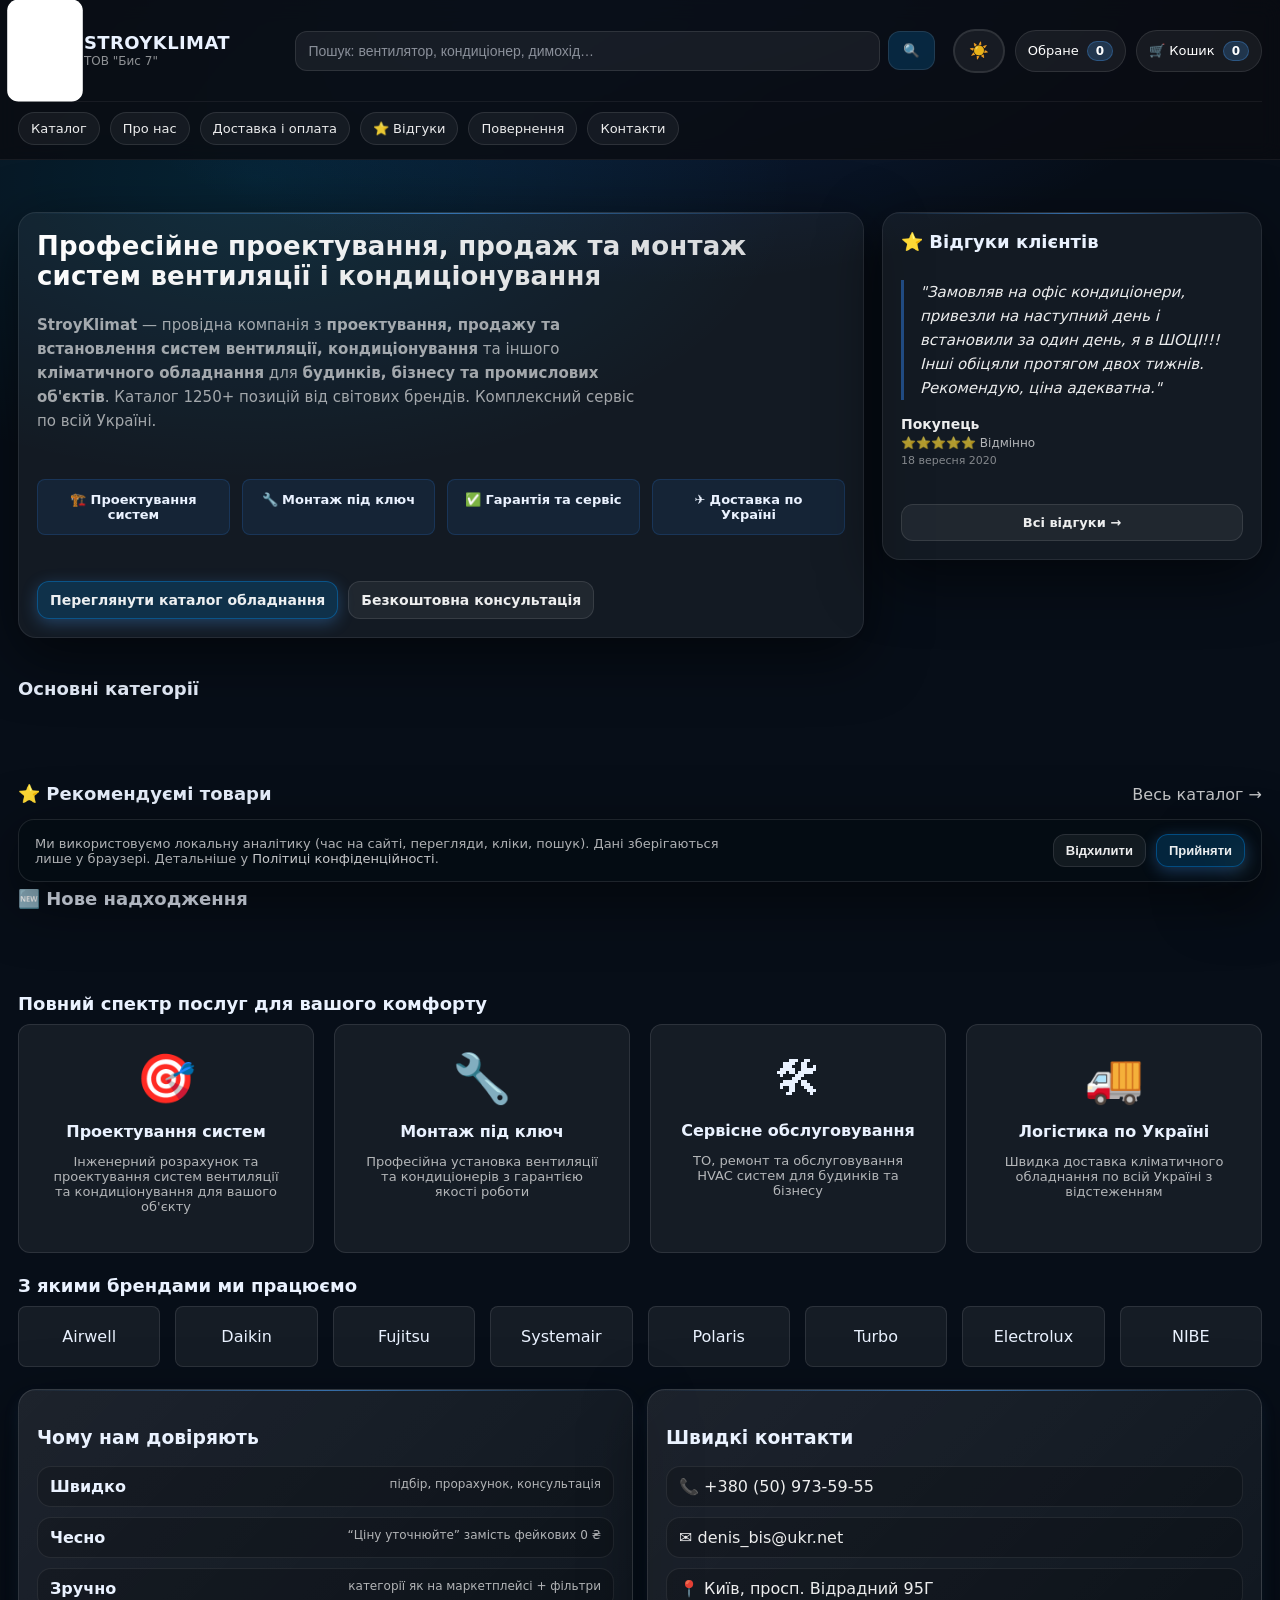
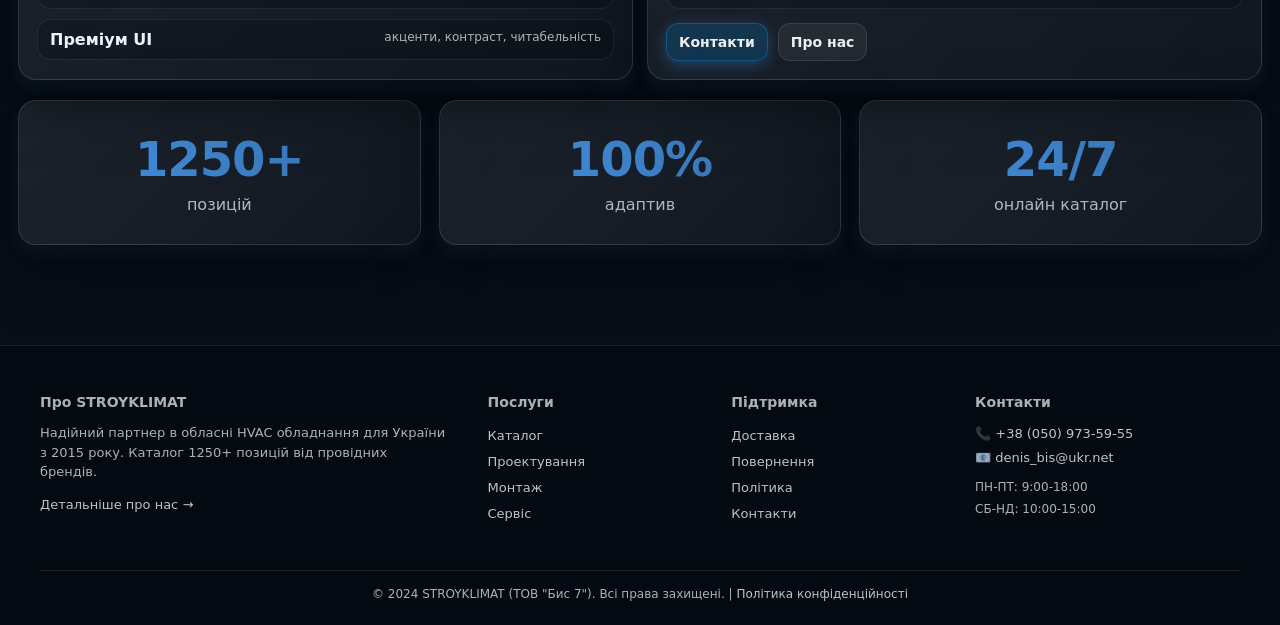
==== site/index.html @ ba0a875f "feat: Оновлено логотип з адаптивним фоном ✨ Зміни: - Додано білий фон для логотипу на темній темі - " ====
<!doctype html>
<html lang="uk">
<head>
  <meta charset="utf-8">
<meta name="viewport" content="width=device-width,initial-scale=1"/>
  <title>Проектування та монтаж систем вентиляції і кондиціонування | STROYKLIMAT — ТОВ "Бис 7"</title>

  <meta name="description" content="Професійне проектування, продаж та встановлення систем вентиляції, кондиціонування та кліматичного обладнання для будинків, бізнесу та промислових об'єктів. Каталог 1250+ позицій. Монтаж під ключ по всій Україні. ☎ Безкоштовна консультація."/>
  <meta name="keywords" content="вентиляція, кондиціонування, проектування систем вентиляції, монтаж кондиціонерів, кліматичне обладнання, HVAC, установка вентиляції, системи вентиляції для будинку, кондиціонування офісу, промислова вентиляція, рекуперація, димоходи"/>
  <meta name="theme-color" content="#07131f"/>
  <link rel="icon" type="image/svg+xml" href="./assets/favicon.svg"/>
  <link rel="canonical" href="/"/>

  <meta property="og:title" content="Проектування та монтаж систем вентиляції і кондиціонування | STROYKLIMAT"/>
  <meta property="og:description" content="Професійне проектування, продаж та встановлення систем вентиляції та кондиціонування для будинків, бізнесу та промислових об'єктів. Каталог 1250+ позицій. Монтаж під ключ."/>
  <meta property="og:type" content="website"/>
  <meta property="og:image" content="./assets/og.svg"/>

  <link rel="stylesheet" href="./assets/styles.css"/>
</head>

<body>
  <header class="topbar">
    <div class="container">
      <div class="topbar-inner">
        <a class="brand" href="./index.html" aria-label="STROYKLIMAT Home">
          <div class="logo"><img src="./assets/logo.svg" alt="STROYKLIMAT"/></div>
          <div class="name">
            <strong>STROYKLIMAT</strong>
            <span>ТОВ "Бис 7"</span>
          </div>
        </a>

        <form class="search" data-search-form>
          <input data-search-input placeholder="Пошук: вентилятор, кондиціонер, димохід…"/>
          <button type="submit">🔍</button>
        </form>

        <nav class="actions">
          <button id="themeToggle" class="theme-toggle" aria-label="Toggle theme" title="Переключити тему">🌙</button>
          <a class="pill" href="./favorites.html">Обране <b data-fav-count>0</b></a>
          <a class="pill" href="./cart.html">🛒 Кошик <b data-cart-count>0</b></a>
        </nav>
      </div>

      <div class="navline">
        <div class="nav">
          <a class="chip" href="./catalog.html">Каталог</a>
          <a class="chip" href="./about.html">Про нас</a>
          <a class="chip" href="./delivery.html">Доставка і оплата</a>
          <a class="chip" href="./testimonials.html">⭐ Відгуки</a>
          <a class="chip" href="./returns.html">Повернення</a>
          <a class="chip" href="./contacts.html">Контакти</a>
        </div>
      </div>
    </div>
  </header>

  <main class="container">
    <section class="hero">
      <div class="hero-card hero-left">
        <h1>Професійне проектування, продаж та монтаж систем вентиляції і кондиціонування</h1>
        <p class="muted" style="font-size: 15px; line-height: 1.6;">
          <strong>StroyKlimat</strong> — провідна компанія з <strong>проектування, продажу та встановлення систем вентиляції, кондиціонування</strong> та іншого <strong>кліматичного обладнання</strong> для <strong>будинків, бізнесу та промислових об'єктів</strong>. Каталог 1250+ позицій від світових брендів. Комплексний сервіс по всій Україні.
        </p>
        
        <div class="hero-badges" style="display: grid; grid-template-columns: repeat(auto-fit, minmax(150px, 1fr)); gap: 12px; margin: 20px 0;">
          <div style="padding: 12px 15px; background: rgba(47,125,225,.1); border: 1px solid rgba(47,125,225,.2); border-radius: 8px; text-align: center; font-size: 13px;">
            🏗️ <strong>Проектування систем</strong>
          </div>
          <div style="padding: 12px 15px; background: rgba(47,125,225,.1); border: 1px solid rgba(47,125,225,.2); border-radius: 8px; text-align: center; font-size: 13px;">
            🔧 <strong>Монтаж під ключ</strong>
          </div>
          <div style="padding: 12px 15px; background: rgba(47,125,225,.1); border: 1px solid rgba(47,125,225,.2); border-radius: 8px; text-align: center; font-size: 13px;">
            ✅ <strong>Гарантія та сервіс</strong>
          </div>
          <div style="padding: 12px 15px; background: rgba(47,125,225,.1); border: 1px solid rgba(47,125,225,.2); border-radius: 8px; text-align: center; font-size: 13px;">
            ✈️ <strong>Доставка по Україні</strong>
          </div>
        </div>

        <div class="hero-actions">
          <a class="btn primary" href="./catalog.html">Переглянути каталог обладнання</a>
          <a class="btn" href="./contacts.html">Безкоштовна консультація</a>
        </div>
      </div>

      <!-- Testimonials Widget -->
      <div class="hero-card hero-right testimonials-widget">
        <div class="testimonials-header">
          <h3 style="margin: 0; font-size: 18px;">⭐ Відгуки клієнтів</h3>
          <div class="testimonials-dots"></div>
        </div>
        <div class="testimonials-container">
          <div class="testimonial-slide active" data-index="0">
            <blockquote class="testimonial-text">
              "Замовляв на офіс кондиціонери, привезли на наступний день і встановили за один день, я в ШОЦІ!!! Інші обіцяли протягом двох тижнів. Рекомендую, ціна адекватна."
            </blockquote>
            <div class="testimonial-author">
              <strong>Покупець</strong>
              <span class="testimonial-rating">⭐⭐⭐⭐⭐ Відмінно</span>
              <span class="testimonial-date">18 вересня 2020</span>
            </div>
          </div>
          <div class="testimonial-slide" data-index="1">
            <blockquote class="testimonial-text">
              "Швидко встановили кондиціонер. Також вирішили проблеми з вентиляцією, розібрались з автоматикою."
            </blockquote>
            <div class="testimonial-author">
              <strong>Покупець</strong>
              <span class="testimonial-rating">⭐⭐⭐⭐⭐ Відмінно</span>
              <span class="testimonial-date">19 липня 2022</span>
            </div>
          </div>
          <div class="testimonial-slide" data-index="2">
            <blockquote class="testimonial-text">
              "Угода відбулася позитивно. Товар якісний, гарне обслуговування, допомогли проконсультувати. Рекомендую!"
            </blockquote>
            <div class="testimonial-author">
              <strong>Покупець</strong>
              <span class="testimonial-rating">⭐⭐⭐⭐⭐ Відмінно</span>
              <span class="testimonial-date">18 липня 2022</span>
            </div>
          </div>
          <div class="testimonial-slide" data-index="3">
            <blockquote class="testimonial-text">
              "Вже вдруге замовляю, гарний сервіс."
            </blockquote>
            <div class="testimonial-author">
              <strong>Дмитро П.</strong>
              <span class="testimonial-rating">⭐⭐⭐⭐⭐ Відмінно</span>
              <span class="testimonial-date">29 липня 2022</span>
            </div>
          </div>
          <div class="testimonial-slide" data-index="4">
            <blockquote class="testimonial-text">
              "Порядні гарні хлопці. Дякую!"
            </blockquote>
            <div class="testimonial-author">
              <strong>Дмитро П.</strong>
              <span class="testimonial-rating">⭐⭐⭐⭐⭐ Відмінно</span>
              <span class="testimonial-date">20 липня 2022</span>
            </div>
          </div>
          <div class="testimonial-slide" data-index="5">
            <blockquote class="testimonial-text">
              "Дякую за замовлення! Доброзичливий продавець. Замовлення відправили швидко."
            </blockquote>
            <div class="testimonial-author">
              <strong>Покупець</strong>
              <span class="testimonial-rating">⭐⭐⭐⭐⭐ Відмінно</span>
              <span class="testimonial-date">29 липня 2022</span>
            </div>
          </div>
        </div>
        <a href="./testimonials.html" class="btn" style="margin-top: 12px; width: 100%; font-size: 13px;">Всі відгуки →</a>
      </div>
    </section>

    <!-- Categories -->
    <section class="section">
      <div class="section-head">
        <h2>Основні категорії</h2>
      </div>
      <div id="catTiles" class="grid" style="grid-template-columns: repeat(auto-fit, minmax(120px, 1fr));"></div>
    </section>

    <!-- Featured/Recommended -->
    <section class="section">
      <div class="section-head">
        <h2>⭐ Рекомендуємі товари</h2>
        <a class="link" href="./catalog.html">Весь каталог →</a>
      </div>
      <div id="featured" class="grid"></div>
    </section>

    <!-- New Arrivals -->
    <section class="section">
      <div class="section-head">
        <h2>🆕 Нове надходження</h2>
      </div>
      <div id="newGrid" class="grid"></div>
    </section>

    <!-- Trust Section -->
    <section class="section">
      <div class="section-head">
        <h2>Повний спектр послуг для вашого комфорту</h2>
      </div>

      <div style="display: grid; grid-template-columns: repeat(auto-fit, minmax(180px, 1fr)); gap: 20px;">
        <div style="padding: 25px; text-align: center; background: var(--card); border: 1px solid var(--stroke); border-radius: 12px;">
          <div style="font-size: 48px; margin-bottom: 15px;">🎯</div>
          <div style="font-weight: 700; margin-bottom: 8px;">Проектування систем</div>
          <p style="color: var(--muted); font-size: 13px;">Інженерний розрахунок та проектування систем вентиляції та кондиціонування для вашого об'єкту</p>
        </div>

        <div style="padding: 25px; text-align: center; background: var(--card); border: 1px solid var(--stroke); border-radius: 12px;">
          <div style="font-size: 48px; margin-bottom: 15px;">🔧</div>
          <div style="font-weight: 700; margin-bottom: 8px;">Монтаж під ключ</div>
          <p style="color: var(--muted); font-size: 13px;">Професійна установка вентиляції та кондиціонерів з гарантією якості роботи</p>
        </div>

        <div style="padding: 25px; text-align: center; background: var(--card); border: 1px solid var(--stroke); border-radius: 12px;">
          <div style="font-size: 48px; margin-bottom: 15px;">🛠</div>
          <div style="font-weight: 700; margin-bottom: 8px;">Сервісне обслуговування</div>
          <p style="color: var(--muted); font-size: 13px;">ТО, ремонт та обслуговування HVAC систем для будинків та бізнесу</p>
        </div>

        <div style="padding: 25px; text-align: center; background: var(--card); border: 1px solid var(--stroke); border-radius: 12px;">
          <div style="font-size: 48px; margin-bottom: 15px;">🚚</div>
          <div style="font-weight: 700; margin-bottom: 8px;">Логістика по Україні</div>
          <p style="color: var(--muted); font-size: 13px;">Швидка доставка кліматичного обладнання по всій Україні з відстеженням</p>
        </div>
      </div>
    </section>

    <!-- Brands -->
    <section class="section">
      <div class="section-head">
        <h2>З якими брендами ми працюємо</h2>
      </div>

      <div style="display: grid; grid-template-columns: repeat(auto-fit, minmax(120px, 1fr)); gap: 15px; text-align: center;">
        <div style="padding: 20px; background: var(--card); border: 1px solid var(--stroke); border-radius: 8px;">Airwell</div>
        <div style="padding: 20px; background: var(--card); border: 1px solid var(--stroke); border-radius: 8px;">Daikin</div>
        <div style="padding: 20px; background: var(--card); border: 1px solid var(--stroke); border-radius: 8px;">Fujitsu</div>
        <div style="padding: 20px; background: var(--card); border: 1px solid var(--stroke); border-radius: 8px;">Systemair</div>
        <div style="padding: 20px; background: var(--card); border: 1px solid var(--stroke); border-radius: 8px;">Polaris</div>
        <div style="padding: 20px; background: var(--card); border: 1px solid var(--stroke); border-radius: 8px;">Turbo</div>
        <div style="padding: 20px; background: var(--card); border: 1px solid var(--stroke); border-radius: 8px;">Electrolux</div>
        <div style="padding: 20px; background: var(--card); border: 1px solid var(--stroke); border-radius: 8px;">NIBE</div>
      </div>
    </section>

    <section class="section trust">
      <div class="trust-card">
        <h3>Чому нам довіряють</h3>
        <div class="trust-list">
          <div class="trust-item"><b>Швидко</b><span class="muted">підбір, прорахунок, консультація</span></div>
          <div class="trust-item"><b>Чесно</b><span class="muted">“Ціну уточнюйте” замість фейкових 0 ₴</span></div>
          <div class="trust-item"><b>Зручно</b><span class="muted">категорії як на маркетплейсі + фільтри</span></div>
          <div class="trust-item"><b>Преміум UI</b><span class="muted">акценти, контраст, читабельність</span></div>
        </div>
      </div>

      <div class="trust-card">
        <h3>Швидкі контакти</h3>
        <div class="quick">
          <a class="qrow" href="tel:+380509735955">📞 +380 (50) 973-59-55</a>
          <a class="qrow" href="mailto:denis_bis@ukr.net">✉️ denis_bis@ukr.net</a>
          <div class="qrow">📍 Київ, просп. Відрадний 95Г</div>
        </div>
        <div class="hero-actions">
          <a class="btn primary" href="./contacts.html">Контакти</a>
          <a class="btn" href="./about.html">Про нас</a>
        </div>
      </div>
    </section>

    <section class="section features-bottom">
      <div class="features-grid">
        <div class="feature-item">
          <div class="feature-value">1250+</div>
          <div class="feature-label">позицій</div>
        </div>
        <div class="feature-item">
          <div class="feature-value">100%</div>
          <div class="feature-label">адаптив</div>
        </div>
        <div class="feature-item">
          <div class="feature-value">24/7</div>
          <div class="feature-label">онлайн каталог</div>
        </div>
      </div>
    </section>

  </main>

  <!-- Footer -->
  <footer class="footer">
    <div class="container">
      <div style="max-width: 1200px; margin: 0 auto;">
        <div style="display: grid; grid-template-columns: 2fr 1fr 1fr 1.3fr; gap: 40px; margin-bottom: 30px;">
          <!-- Column 1: About -->
          <div>
            <div style="font-weight: 700; margin-bottom: 12px; font-size: 14px;">Про STROYKLIMAT</div>
            <p style="font-size: 13px; color: var(--muted); line-height: 1.5; margin-bottom: 12px;">
              Надійний партнер в обласні HVAC обладнання для України з 2015 року. Каталог 1250+ позицій від провідних брендів.
            </p>
            <a href="./about.html" class="link" style="font-size: 13px;">Детальніше про нас →</a>
          </div>

          <!-- Column 2: Services -->
          <div>
            <div style="font-weight: 700; margin-bottom: 12px; font-size: 14px;">Послуги</div>
            <ul style="list-style: none; padding: 0; font-size: 13px; line-height: 2;">
              <li><a href="./catalog.html" class="link">Каталог</a></li>
              <li><a href="./contacts.html" class="link">Проектування</a></li>
              <li><a href="./delivery.html" class="link">Монтаж</a></li>
              <li><a href="./contacts.html" class="link">Сервіс</a></li>
            </ul>
          </div>

          <!-- Column 3: Support -->
          <div>
            <div style="font-weight: 700; margin-bottom: 12px; font-size: 14px;">Підтримка</div>
            <ul style="list-style: none; padding: 0; font-size: 13px; line-height: 2;">
              <li><a href="./delivery.html" class="link">Доставка</a></li>
              <li><a href="./returns.html" class="link">Повернення</a></li>
              <li><a href="./privacy.html" class="link">Політика</a></li>
              <li><a href="./contacts.html" class="link">Контакти</a></li>
            </ul>
          </div>

          <!-- Column 4: Contacts -->
          <div>
            <div style="font-weight: 700; margin-bottom: 12px; font-size: 14px;">Контакти</div>
            <div style="font-size: 13px; line-height: 1.8;">
              <div>📞 <a href="tel:+380509735955" class="link">+38 (050) 973-59-55</a></div>
              <div>📧 <a href="mailto:denis_bis@ukr.net" class="link">denis_bis@ukr.net</a></div>
              <div style="margin-top: 8px; color: var(--muted); font-size: 12px;">
                ПН-ПТ: 9:00-18:00<br>
                СБ-НД: 10:00-15:00
              </div>
            </div>
          </div>
        </div>

        <div style="border-top: 1px solid var(--stroke); padding-top: 16px; text-align: center; font-size: 12px; color: var(--muted);">
          © 2024 STROYKLIMAT (ТОВ "Бис 7"). Всі права захищені. | 
          <a href="./privacy.html" class="link">Політика конфіденційності</a>
        </div>
      </div>
    </div>
  </footer>


  <script type="application/ld+json">
  {
    "@context": "https://schema.org",
    "@type": "LocalBusiness",
    "name": "STROYKLIMAT (ТОВ \"Бис 7\")",
    "description": "Професійне проектування, продаж та встановлення систем вентиляції, кондиціонування та кліматичного обладнання для будинків, бізнесу та промислових об'єктів",
    "url": "/",
    "email": "denis_bis@ukr.net",
    "telephone": "+380509735955",
    "priceRange": "$$",
    "areaServed": {
      "@type": "Country",
      "name": "Україна"
    },
    "serviceType": [
      "Проектування систем вентиляції",
      "Монтаж систем кондиціонування",
      "Продаж кліматичного обладнання",
      "Установка вентиляції",
      "Сервісне обслуговування HVAC"
    ],
    "hasOfferCatalog": {
      "@type": "OfferCatalog",
      "name": "Каталог кліматичного обладнання",
      "itemListElement": [
        {
          "@type": "OfferCatalog",
          "name": "Вентиляція",
          "description": "Системи вентиляції для будинків та бізнесу"
        },
        {
          "@type": "OfferCatalog",
          "name": "Кондиціонування",
          "description": "Кондиціонери та системи охолодження"
        },
        {
          "@type": "OfferCatalog",
          "name": "Димоходи",
          "description": "Димохідні системи та комплектуючі"
        }
      ]
    },
    "aggregateRating": {
      "@type": "AggregateRating",
      "ratingValue": "5",
      "reviewCount": "78"
    }
  }
  </script>
  
  <script src="./js/store.js"></script>
  <script src="./js/app.js"></script>
  <script src="./js/home.js"></script>

</body>
</html>
---- site/assets/styles.css ----
.catalog-layout{ display:grid; grid-template-columns: 320px 1fr; gap:14px; margin-top:18px; }
.sidebar{ position: sticky; top: 110px; align-self:start; height: calc(100vh - 140px); overflow:auto; padding-bottom:20px; }
.side-card{
  border-radius: 18px;
  border:1px solid rgba(255,255,255,.10);
  background: rgba(255,255,255,.05);
  padding:12px;
  margin-bottom:12px;
}
.side-title{ font-weight:800; margin-bottom:10px; }
.side-input{
  width:100%;
  padding:10px 12px;
  border-radius: 14px;
  border:1px solid rgba(255,255,255,.10);
  background: rgba(0,0,0,.22);
  color: rgba(255,255,255,.92);
  outline:none;
}
.side-list{ margin-top:10px; display:grid; gap:8px; max-height: 340px; overflow:auto; }
.side-cat{
  display:flex; justify-content:space-between; gap:10px; align-items:center;
  padding:10px 12px;
  border-radius: 14px;
  border:1px solid rgba(255,255,255,.08);
  background: rgba(0,0,0,.18);
  cursor:pointer;
}
.side-cat.active{ border-color: rgba(47,125,225,.55); background: rgba(47,125,225,.14); }
.side-cat .cnt{ color: rgba(255,255,255,.65); font-size:12px; }
.side-row{ display:flex; gap:10px; align-items:center; margin:10px 0; color: rgba(255,255,255,.88); }
.side-grid{ display:grid; grid-template-columns: 1fr 1fr; gap:10px; margin-top:8px; }
.side-label{ font-size:12px; color: rgba(255,255,255,.65); margin: 2px 0 6px; }
.w100{ width:100%; }

@media (max-width: 1050px){
  .catalog-layout{ grid-template-columns: 1fr; }
  .sidebar{ position: relative; top:auto; height:auto; overflow: visible; }
  .side-list{ max-height: 220px; }
}/* ===== THEME VARIABLES ===== */
:root {
  /* Dark theme (default) */
  --bg0: #040a12;
  --bg1: #07131f;
  --card: rgba(255,255,255,.06);
  --card2: rgba(255,255,255,.08);
  --stroke: rgba(255,255,255,.10);
  --text: rgba(255,255,255,.92);
  --muted: rgba(255,255,255,.68);
  --brand: #2f7de1;
  --brand2: #1a4e8f;
  --shadow: 0 18px 60px rgba(0,0,0,.55);
  --line: rgba(255,255,255,.08);
  --radius: 18px;
  --radius2: 14px;
  --max: 100%;
  --r: 18px;
}

/* Light theme */
html[data-theme="light"] {
  --bg0: #f8f9fb;
  --bg1: #ffffff;
  --card: rgba(47,125,225,.06);
  --card2: rgba(47,125,225,.08);
  --stroke: rgba(47,125,225,.15);
  --text: #1a1f35;
  --muted: #4a5578;
  --brand: #2f7de1;
  --brand2: #1a4e8f;
  --shadow: 0 4px 20px rgba(47,125,225,.12);
  --line: rgba(47,125,225,.12);
  --radius: 18px;
  --radius2: 14px;
  --max: 100%;
  --r: 18px;
}

body{
  min-height: 100vh;
  display: flex;
  flex-direction: column;
  background:
    radial-gradient(1200px 600px at 30% -10%, rgba(47,125,225,.22), transparent 60%),
    radial-gradient(900px 500px at 80% 10%, rgba(30,180,255,.10), transparent 60%),
    linear-gradient(180deg, var(--bg1), var(--bg0) 45%, #02060c);
  color: var(--text);
  overflow-x: hidden;
  transition: background .3s ease, color .3s ease;
}

html[data-theme="light"] body {
  background:
    radial-gradient(1200px 600px at 30% -10%, rgba(47,125,225,.08), transparent 60%),
    radial-gradient(900px 500px at 80% 10%, rgba(30,180,255,.04), transparent 60%),
    linear-gradient(180deg, #ffffff, #f8f9fb 50%, #f0f4fb);
}

html[data-theme="light"] .topbar {
  background: rgba(255,255,255,.85) !important;
  border-bottom-color: rgba(47,125,225,.15) !important;
  backdrop-filter: blur(10px) !important;
}

html[data-theme="light"] .hero-card {
  background: linear-gradient(135deg, rgba(47,125,225,.08), rgba(47,125,225,.04)) !important;
  border-color: rgba(47,125,225,.15) !important;
}

html[data-theme="light"] .hero-card h1 {
  background: linear-gradient(135deg, #1a4e8f, #2f7de1) !important;
  -webkit-background-clip: text !important;
  -webkit-text-fill-color: transparent !important;
  background-clip: text !important;
}

html[data-theme="light"] .btn.primary {
  background: linear-gradient(135deg, rgba(47,125,225,.25), rgba(47,125,225,.15)) !important;
  border-color: rgba(47,125,225,.35) !important;
}

/* ===== LIGHT THEME: COMPREHENSIVE TEXT COLOR FIXES ===== */
html[data-theme="light"] {
  color: #1a1f35 !important;
}

html[data-theme="light"] *,
html[data-theme="light"] body,
html[data-theme="light"] p,
html[data-theme="light"] h1,
html[data-theme="light"] h2,
html[data-theme="light"] h3,
html[data-theme="light"] h4,
html[data-theme="light"] h5,
html[data-theme="light"] h6,
html[data-theme="light"] span,
html[data-theme="light"] div,
html[data-theme="light"] label,
html[data-theme="light"] a,
html[data-theme="light"] li,
html[data-theme="light"] td,
html[data-theme="light"] button,
html[data-theme="light"] input,
html[data-theme="light"] textarea,
html[data-theme="light"] select {
  color: #1a1f35 !important;
}

html[data-theme="light"] .muted,
html[data-theme="light"] .opacity-8,
html[data-theme="light"] .opacity-7,
html[data-theme="light"] .opacity-6 {
  color: rgba(26,31,53,.75) !important;
}

html[data-theme="light"] .hero-left p,
html[data-theme="light"] .pill,
html[data-theme="light"] .navlink,
html[data-theme="light"] .link,
html[data-theme="light"] .footer a {
  color: #1a1f35 !important;
}

html[data-theme="light"] .tile .tname,
html[data-theme="light"] .tile .tcount,
html[data-theme="light"] .tile .tsub,
html[data-theme="light"] .card .title,
html[data-theme="light"] .card .body,
html[data-theme="light"] .section-head h2,
html[data-theme="light"] .kv h1,
html[data-theme="light"] .kv .meta,
html[data-theme="light"] .desc,
html[data-theme="light"] .side-cat,
html[data-theme="light"] .trust-item,
html[data-theme="light"] .qrow {
  color: #1a1f35 !important;
}

html[data-theme="light"] .search input {
  color: #1a1f35 !important;
}

html[data-theme="light"] .side-input,
html[data-theme="light"] input[type="text"],
html[data-theme="light"] input[type="email"],
html[data-theme="light"] input[type="password"],
html[data-theme="light"] input[type="number"],
html[data-theme="light"] textarea,
html[data-theme="light"] select {
  background: rgba(26,31,53,.06) !important;
  color: #1a1f35 !important;
  border-color: rgba(47,125,225,.15) !important;
}

html[data-theme="light"] input::placeholder,
html[data-theme="light"] textarea::placeholder {
  color: rgba(26,31,53,.55) !important;
}

html[data-theme="light"] .btn,
html[data-theme="light"] button {
  color: #1a1f35 !important;
  background: rgba(47,125,225,.08) !important;
  border-color: rgba(47,125,225,.15) !important;
}

html[data-theme="light"] .brand .name strong {
  color: #1a1f35 !important;
}

html[data-theme="light"] .brand .name span {
  color: #4a6fa5 !important;
}

html[data-theme="light"] .tile .tcount {
  color: rgba(26,31,53,.65) !important;
}

html[data-theme="light"] .tile .tsub {
  color: rgba(26,31,53,.65) !important;
}

html[data-theme="light"] .hero-left p {
  color: #1a1f35 !important;
}

html[data-theme="light"] .section-head h2 {
  color: #1a1f35 !important;
}

html[data-theme="light"] .card .title {
  color: #1a1f35 !important;
}

html[data-theme="light"] .card .body {
  color: #1a1f35 !important;
}

html[data-theme="light"] .catalog-header h1 {
  color: #1a1f35 !important;
}

html[data-theme="light"] .grid-head h2 {
  color: #1a1f35 !important;
}

html[data-theme="light"] .grid-head .small {
  color: #4a6fa5 !important;
}

html[data-theme="light"] .desc h3 {
  color: #2f7de1 !important;
  background: none !important;
  -webkit-text-fill-color: unset !important;
}

html[data-theme="light"] .kv h1 {
  color: #1a1f35 !important;
}

html[data-theme="light"] .kv .meta {
  color: #1a1f35 !important;
}

html[data-theme="light"] .stock {
  color: #4a6fa5 !important;
}

html[data-theme="light"] .btn.primary:hover {
  background: linear-gradient(135deg, rgba(47,125,225,.35), rgba(47,125,225,.25)) !important;
  box-shadow: 0 6px 20px rgba(47,125,225,.25) !important;
}

html[data-theme="light"] .btn {
  background: rgba(47,125,225,.08) !important;
  border-color: rgba(47,125,225,.15) !important;
  color: #1a1f35 !important;
}

html[data-theme="light"] .btn:hover {
  background: rgba(47,125,225,.15) !important;
  border-color: rgba(47,125,225,.25) !important;
}

html[data-theme="light"] .card {
  background: linear-gradient(135deg, rgba(47,125,225,.06), rgba(47,125,225,.03)) !important;
  border-color: rgba(47,125,225,.12) !important;
}

html[data-theme="light"] .card:hover {
  background: linear-gradient(135deg, rgba(47,125,225,.10), rgba(47,125,225,.06)) !important;
  border-color: rgba(47,125,225,.25) !important;
  box-shadow: 0 8px 24px rgba(47,125,225,.15) !important;
}

html[data-theme="light"] .tile {
  background: linear-gradient(135deg, rgba(47,125,225,.06), rgba(47,125,225,.03)) !important;
  border-color: rgba(47,125,225,.12) !important;
}

html[data-theme="light"] .tile:hover {
  background: linear-gradient(135deg, rgba(47,125,225,.12), rgba(47,125,225,.06)) !important;
  border-color: rgba(47,125,225,.25) !important;
  box-shadow: 0 8px 24px rgba(47,125,225,.15) !important;
}

html[data-theme="light"] .metric {
  background: linear-gradient(135deg, rgba(47,125,225,.10), rgba(47,125,225,.05)) !important;
  border-color: rgba(47,125,225,.15) !important;
}

html[data-theme="light"] .metric:hover {
  border-color: rgba(47,125,225,.30) !important;
  background: linear-gradient(135deg, rgba(47,125,225,.15), rgba(47,125,225,.08)) !important;
}

html[data-theme="light"] .metric .big {
  background: linear-gradient(135deg, #2f7de1, #1a4e8f) !important;
  -webkit-background-clip: text !important;
  -webkit-text-fill-color: transparent !important;
  background-clip: text !important;
}

html[data-theme="light"] .panel {
  background: linear-gradient(135deg, rgba(47,125,225,.06), rgba(47,125,225,.03)) !important;
  border-color: rgba(47,125,225,.12) !important;
}

html[data-theme="light"] .trust-card {
  background: linear-gradient(135deg, rgba(47,125,225,.08), rgba(47,125,225,.04)) !important;
  border-color: rgba(47,125,225,.15) !important;
}

html[data-theme="light"] .trust-item,
html[data-theme="light"] .qrow {
  background: rgba(47,125,225,.08) !important;
  border-color: rgba(47,125,225,.12) !important;
  color: #1a1f35 !important;
}

html[data-theme="light"] .chip {
  background: rgba(47,125,225,.08) !important;
  border-color: rgba(47,125,225,.15) !important;
  color: #1a1f35 !important;
}

html[data-theme="light"] .chip:hover {
  border-color: rgba(47,125,225,.35) !important;
  color: #2f7de1 !important;
}

html[data-theme="light"] .chip.active {
  background: rgba(47,125,225,.20) !important;
  border-color: rgba(47,125,225,.35) !important;
  color: #1a4e8f !important;
}

html[data-theme="light"] .side-cat {
  background: rgba(47,125,225,.08) !important;
  border-color: rgba(47,125,225,.12) !important;
  color: #1a1f35 !important;
}

html[data-theme="light"] .side-cat.active {
  background: rgba(47,125,225,.20) !important;
  border-color: rgba(47,125,225,.35) !important;
}

html[data-theme="light"] .side-card {
  background: rgba(47,125,225,.06) !important;
  border-color: rgba(47,125,225,.12) !important;
}

html[data-theme="light"] .side-input {
  background: rgba(47,125,225,.06) !important;
  border-color: rgba(47,125,225,.12) !important;
  color: #1a1f35 !important;
}

html[data-theme="light"] .side-input::placeholder {
  color: rgba(74,98,170,.50) !important;
}

html[data-theme="light"] .section-head h2 {
  color: #1a1f35 !important;
}

html[data-theme="light"] .navlink {
  color: #1a1f35 !important;
  opacity: .9 !important;
}

html[data-theme="light"] .navlink:hover,
html[data-theme="light"] .navlink.active {
  opacity: 1 !important;
  color: #2f7de1 !important;
}

html[data-theme="light"] .price {
  color: #2f7de1 !important;
}

html[data-theme="light"] .desc h3 {
  color: #2f7de1 !important;
  background: none !important;
  -webkit-text-fill-color: unset !important;
}

html[data-theme="light"] .desc .text {
  background: rgba(47,125,225,.06) !important;
  border-color: rgba(47,125,225,.12) !important;
  color: #1a1f35 !important;
}

html[data-theme="light"] .desc .text p,
html[data-theme="light"] .desc .text li {
  color: rgba(0,0,0,.88) !important;
}

.container{ max-width: 100%; }

.hero{ 
  display:grid;
  grid-template-columns: 1fr;
  gap:18px;
  margin-top:18px;
  animation: fadeInUp .6s ease-out;
}
@keyframes fadeInUp {
  from {
    opacity: 0;
    transform: translateY(20px);
  }
  to {
    opacity: 1;
    transform: translateY(0);
  }
}
.hero-card, .hero-metrics, .trust-card{
  background: linear-gradient(135deg, rgba(255,255,255,.09), rgba(255,255,255,.04));
  border:1px solid rgba(255,255,255,.12);
  border-radius: var(--r);
  box-shadow: 0 20px 60px rgba(0,0,0,.5), 0 8px 16px rgba(74,163,255,.1);
  position: relative;
  overflow: hidden;
  transition: all .3s ease;
}
.hero-card::before, .hero-metrics::before, .trust-card::before{
  content: '';
  position: absolute;
  top: 0;
  left: 0;
  right: 0;
  height: 1px;
  background: linear-gradient(90deg, transparent, rgba(74,163,255,.6), transparent);
}
.hero-card:hover, .hero-metrics:hover, .trust-card:hover{
  border-color: rgba(74,163,255,.3);
  box-shadow: 0 24px 72px rgba(0,0,0,.6), 0 12px 24px rgba(74,163,255,.2);
}
.hero-card{ 
  padding:22px;
  background: linear-gradient(135deg, rgba(255,255,255,.10), rgba(255,255,255,.05));
}
.hero-card h1{ 
  margin:0 0 10px;
  letter-spacing:.2px;
  background: linear-gradient(135deg, #fff, rgba(255,255,255,.8));
  -webkit-background-clip: text;
  -webkit-text-fill-color: transparent;
  background-clip: text;
}
.hero-actions{ 
  display:flex;
  gap:10px;
  margin-top:14px;
  flex-wrap:wrap;
}
.btn{
  display:inline-flex;
  align-items:center;
  justify-content:center;
  padding:10px 14px;
  border-radius: 14px;
  border:1px solid var(--stroke);
  background: rgba(255,255,255,.06);
  color: var(--text);
  text-decoration:none;
  font-weight: 600;
  transition: all .25s cubic-bezier(0.4, 0, 0.2, 1);
  position: relative;
  overflow: hidden;
}
.btn::before{
  content: '';
  position: absolute;
  top: 50%;
  left: 50%;
  width: 0;
  height: 0;
  border-radius: 50%;
  background: rgba(255,255,255,.15);
  transform: translate(-50%, -50%);
  transition: width .5s ease, height .5s ease;
}
.btn:hover::before{
  width: 300px;
  height: 300px;
}
.btn:hover{
  transform: translateY(-2px);
  box-shadow: 0 6px 20px rgba(0,0,0,.3);
}
.btn.primary{
  background: linear-gradient(135deg, rgba(74,163,255,.6), rgba(47,124,255,.5));
  border-color: rgba(74,163,255,.6);
  box-shadow: 0 4px 16px rgba(74,163,255,.3);
}
.btn.primary:hover{
  box-shadow: 0 8px 24px rgba(74,163,255,.5);
  background: linear-gradient(135deg, rgba(74,163,255,.7), rgba(47,124,255,.6));
}

.hero-metrics{ 
  padding:18px;
  display:grid;
  gap:14px;
  animation: fadeInUp .7s ease-out .1s backwards;
}
.metric{ 
  padding:14px 16px;
  border-radius: 14px;
  border:1px solid rgba(255,255,255,.10);
  background: linear-gradient(135deg, rgba(0,0,0,.25), rgba(0,0,0,.15));
  transition: all .3s ease;
  position: relative;
  overflow: hidden;
}
.metric::before{
  content: '';
  position: absolute;
  top: -50%;
  left: -50%;
  width: 200%;
  height: 200%;
  background: radial-gradient(circle, rgba(74,163,255,.2) 0%, transparent 70%);
  opacity: 0;
  transition: opacity .4s ease;
}
.metric:hover::before{
  opacity: 1;
}
.metric:hover{
  border-color: rgba(74,163,255,.3);
  background: linear-gradient(135deg, rgba(0,0,0,.3), rgba(0,0,0,.2));
  transform: translateY(-2px);
  box-shadow: 0 8px 24px rgba(74,163,255,.2);
}
.metric .big{ 
  font-size:32px;
  font-weight:800;
  letter-spacing:.4px;
  background: linear-gradient(135deg, rgba(74,163,255,.9), rgba(74,163,255,.6));
  -webkit-background-clip: text;
  -webkit-text-fill-color: transparent;
  background-clip: text;
  text-shadow: 0 2px 12px rgba(74,163,255,.4);
}
.muted{ color: var(--muted); }

.section{ 
  margin-top:22px;
  animation: fadeInUp .8s ease-out .2s backwards;
}
.section:nth-child(4){
  animation-delay: .3s;
}
.section:nth-child(5){
  animation-delay: .4s;
}
.section:nth-child(6){
  animation-delay: .5s;
}
.section-head{ display:flex; align-items:baseline; justify-content:space-between; gap:14px; margin-bottom:10px; }
.section-head h2{ margin:0; font-size:18px; }
.link{ color: rgba(255,255,255,.78); text-decoration:none; }
.link:hover{ color: #fff; }

.cat-tiles{
  display:grid;
  grid-template-columns: repeat(4, minmax(0, 1fr));
  gap:12px;
  perspective: 1000px;
}
.tile{
  border-radius: 16px;
  border:1px solid rgba(255,255,255,.10);
  background: linear-gradient(135deg, rgba(255,255,255,.08), rgba(255,255,255,.04));
  padding:14px;
  display:flex;
  justify-content:space-between;
  align-items:flex-start;
  cursor:pointer;
  transition: all .3s cubic-bezier(0.4, 0, 0.2, 1);
  transform-style: preserve-3d;
  position: relative;
  overflow: hidden;
}
.tile::before{
  content: '';
  position: absolute;
  top: -50%;
  left: -50%;
  width: 200%;
  height: 200%;
  background: radial-gradient(circle, rgba(74,163,255,.15) 0%, transparent 70%);
  opacity: 0;
  transition: opacity .4s ease;
}
.tile:hover::before{
  opacity: 1;
}
.tile:hover{ 
  transform: translateY(-4px) rotateX(2deg);
  background: linear-gradient(135deg, rgba(255,255,255,.12), rgba(255,255,255,.06));
  border-color: rgba(74,163,255,.4);
  box-shadow: 0 12px 40px rgba(74,163,255,.2);
}
.tile .tname{ 
  font-weight:700;
  line-height:1.15;
  font-size: 15px;
}
.tile .tcount{ 
  color: rgba(255,255,255,.65);
  font-size:12px;
  margin-top:4px;
  font-weight: 500;
}
.tile .tsub{
  color: rgba(255,255,255,.45);
  font-size: 11px;
  margin-top: 6px;
  line-height: 1.3;
  max-height: 32px;
  overflow: hidden;
  text-overflow: ellipsis;
}
.tile .tarrow{
  font-size: 24px;
  color: rgba(74,163,255,.6);
  transition: transform .3s ease;
}
.tile:hover .tarrow{
  transform: translateX(4px);
  color: rgba(74,163,255,.9);
}

.grid{
  display:grid;
  grid-template-columns: repeat(4, minmax(0, 1fr));
  gap:14px;
  perspective: 1200px;
}
.card{
  border-radius: 18px;
  border:1px solid rgba(255,255,255,.10);
  background: linear-gradient(135deg, rgba(255,255,255,.08), rgba(255,255,255,.04));
  overflow:hidden;
  min-height: 360px;
  display:flex;
  flex-direction:column;
  transition: all .35s cubic-bezier(0.4, 0, 0.2, 1);
  transform-style: preserve-3d;
  position: relative;
}
.card::after{
  content: '';
  position: absolute;
  top: 0;
  left: 0;
  width: 100%;
  height: 100%;
  background: radial-gradient(circle at 50% 50%, rgba(74,163,255,.12), transparent 70%);
  opacity: 0;
  transition: opacity .4s ease;
  pointer-events: none;
}
.card:hover::after{
  opacity: 1;
}
.card:hover{
  transform: translateY(-6px) rotateX(2deg) scale(1.02);
  border-color: rgba(74,163,255,.35);
  background: linear-gradient(135deg, rgba(255,255,255,.12), rgba(255,255,255,.06));
  box-shadow: 0 16px 48px rgba(74,163,255,.25), 0 8px 16px rgba(0,0,0,.3);
}
.card .img{
  height: 190px;
  background: linear-gradient(135deg, rgba(0,0,0,.3), rgba(0,0,0,.2));
  display:flex; align-items:center; justify-content:center;
  position: relative;
  overflow: hidden;
}
.card .img::before{
  content: '';
  position: absolute;
  inset: 0;
  background: linear-gradient(45deg, rgba(74,163,255,.1) 0%, transparent 50%);
  opacity: 0;
  transition: opacity .3s ease;
}
.card:hover .img::before{
  opacity: 1;
}
.card img{ 
  width:100%;
  height:100%;
  object-fit:cover;
  display:block;
  transition: transform .25s cubic-bezier(0.4, 0, 0.2, 1);
  will-change: transform;
  backface-visibility: hidden;
  transform: translateZ(0);
}
.card:hover img{
  transform: scale(1.05) translateZ(0);
}
.card .body{ 
  padding:12px;
  display:flex;
  flex-direction:column;
  gap:8px;
  flex:1;
  z-index: 1;
}
.card .title{ 
  font-weight:700;
  line-height:1.2;
  min-height: 42px;
}
.card .row{ 
  display:flex;
  justify-content:space-between;
  gap:10px;
  align-items:center;
}
.price{ 
  font-size:18px;
  font-weight:800;
  color: rgba(74,163,255,.95);
  text-shadow: 0 2px 8px rgba(74,163,255,.3);
}
.badge{ 
  font-size:12px;
  color: rgba(255,255,255,.75);
}

.card .actions{
  display:grid; grid-template-columns: 1fr 1fr;
  gap:10px;
  padding:12px;
  z-index: 1;
}
.card .actions button, .card .actions a{
  border-radius: 14px;
  border:1px solid rgba(74,163,255,.45);
  background: linear-gradient(135deg, rgba(74,163,255,.25), rgba(47,124,255,.15));
  color:#eaf2ff;
  padding:10px 12px;
  cursor:pointer;
  text-decoration:none;
  text-align:center;
  font-weight: 600;
  transition: all .25s cubic-bezier(0.4, 0, 0.2, 1);
  position: relative;
  overflow: hidden;
}
.card .actions button::before, .card .actions a::before{
  content: '';
  position: absolute;
  top: 50%;
  left: 50%;
  width: 0;
  height: 0;
  border-radius: 50%;
  background: rgba(255,255,255,.2);
  transform: translate(-50%, -50%);
  transition: width .5s ease, height .5s ease;
}
.card .actions button:hover::before, .card .actions a:hover::before{
  width: 300px;
  height: 300px;
}
.card .actions button:hover, .card .actions a:hover{
  border-color: rgba(74,163,255,.7);
  background: linear-gradient(135deg, rgba(74,163,255,.4), rgba(47,124,255,.25));
  transform: translateY(-2px);
  box-shadow: 0 4px 12px rgba(74,163,255,.4);
}
.card .actions button:active, .card .actions a:active{
  transform: translateY(0);
}
.card .actions .ghost{
  border-color: rgba(255,255,255,.20);
  background: linear-gradient(135deg, rgba(255,255,255,.12), rgba(255,255,255,.06));
  color: rgba(255,255,255,.90);
}
.card .actions .ghost:hover{
  border-color: rgba(255,255,255,.35);
  background: linear-gradient(135deg, rgba(255,255,255,.18), rgba(255,255,255,.10));
  box-shadow: 0 4px 12px rgba(255,255,255,.2);
}

.sk{
  position: relative;
  overflow:hidden;
}
.sk::after{
  content:"";
  position:absolute; inset:0;
  background: linear-gradient(90deg, transparent, rgba(255,255,255,.10), transparent);
  transform: translateX(-60%);
  animation: sk 1.1s infinite;
}
@keyframes sk { to { transform: translateX(60%);} }

/* Stagger animation for tiles and cards */
.tile, .card {
  animation: fadeInScale .5s ease-out backwards;
}
.tile:nth-child(1), .card:nth-child(1) { animation-delay: .05s; }
.tile:nth-child(2), .card:nth-child(2) { animation-delay: .1s; }
.tile:nth-child(3), .card:nth-child(3) { animation-delay: .15s; }
.tile:nth-child(4), .card:nth-child(4) { animation-delay: .2s; }
.tile:nth-child(5), .card:nth-child(5) { animation-delay: .25s; }
.tile:nth-child(6), .card:nth-child(6) { animation-delay: .3s; }
.tile:nth-child(7), .card:nth-child(7) { animation-delay: .35s; }
.tile:nth-child(8), .card:nth-child(8) { animation-delay: .4s; }
.tile:nth-child(n+9), .card:nth-child(n+9) { animation-delay: .45s; }

@keyframes fadeInScale {
  from {
    opacity: 0;
    transform: scale(0.9) translateY(10px);
  }
  to {
    opacity: 1;
    transform: scale(1) translateY(0);
  }
}

/* Pulse animation for primary buttons */
@keyframes pulse {
  0%, 100% {
    box-shadow: 0 0 0 0 rgba(74,163,255,.7);
  }
  50% {
    box-shadow: 0 0 0 8px rgba(74,163,255,0);
  }
}

.btn.primary {
  animation: pulse 2s cubic-bezier(0.4, 0, 0.6, 1) infinite;
}

.btn.primary:hover {
  animation: none;
}

.btn.pulse {
  animation: pulse 2s cubic-bezier(0.4, 0, 0.6, 1) infinite;
  background: linear-gradient(135deg, rgba(74,163,255,.4), rgba(47,124,255,.25)) !important;
  border-color: rgba(74,163,255,.6) !important;
}

/* Subtle floating animation for cards */
@keyframes float {
  0%, 100% {
    transform: translateY(0);
  }
  50% {
    transform: translateY(-4px);
  }
}

/* Removed conflicting animation - using transform in hover instead */

.trust{ display:grid; grid-template-columns: 1fr 1fr; gap:14px; margin-bottom:18px; }
.trust-card{ padding:18px; }
.trust-list{ display:grid; gap:10px; margin-top:10px; }
.trust-item{ display:flex; justify-content:space-between; gap:12px; padding:10px 12px; border-radius:14px; border:1px solid rgba(255,255,255,.08); background: rgba(0,0,0,.18); }
.quick{ display:grid; gap:10px; margin:10px 0 12px; }
.qrow{ padding:10px 12px; border-radius:14px; border:1px solid rgba(255,255,255,.08); background: rgba(0,0,0,.18); color: rgba(255,255,255,.92); text-decoration:none; }

.footer{ display:flex; justify-content:space-between; gap:12px; padding:18px 0 30px; border-top:1px solid rgba(255,255,255,.08); margin-top:18px; }
.footer-links{ display:flex; gap:14px; }
.footer a{ color: rgba(255,255,255,.75); text-decoration:none; }
.footer a:hover{ color:#fff; }

@media (max-width: 1050px){
  .hero{ grid-template-columns: 1fr; }
  .grid{ grid-template-columns: repeat(3, minmax(0,1fr)); }
  .cat-tiles{ grid-template-columns: repeat(3, minmax(0,1fr)); }
  .trust{ grid-template-columns: 1fr; }
}
@media (max-width: 720px){
  .grid{ grid-template-columns: repeat(2, minmax(0,1fr)); }
  .cat-tiles{ grid-template-columns: repeat(2, minmax(0,1fr)); }
}

*{box-sizing:border-box}
html,body{height:100%}
body{
  margin:0;
  font-family: Inter, ui-sans-serif, system-ui, -apple-system, Segoe UI, Roboto, Arial, "Noto Sans", "Helvetica Neue", sans-serif;
  background:
    radial-gradient(1200px 600px at 20% -10%, rgba(74,163,255,.25), transparent 55%),
    radial-gradient(900px 500px at 90% 0%, rgba(47,124,255,.18), transparent 50%),
    linear-gradient(180deg, #07101f 0%, #050b15 100%);
  color:var(--text);
}

a{color:inherit; text-decoration:none}
img{max-width:100%; display:block}
.container{max-width:var(--max); margin:0 auto; padding:0 18px}
.topbar{
  position:sticky; top:0; z-index:50;
  backdrop-filter: blur(14px);
  background: rgba(7,16,31,.65);
  border-bottom: 1px solid var(--line);
}
.topbar-inner{
  display:flex; align-items:center; justify-content:space-between;
  gap:14px; padding:14px 0;
}

.brand{
  display:flex; align-items:center; gap:12px; min-width:260px;
}
.brand .logo{
  width:54px; height:73px;
  border-radius:8px;
  display:grid; place-items:center;
  overflow:hidden;
  transform: scale(1.4);
  background:#ffffff;
}
.brand .logo img{
  width:100%; height:100%; object-fit:contain;
  filter: brightness(0) invert(1);
}
html[data-theme="light"] .brand .logo img{
  filter: none;
}
html[data-theme="light"] .brand .logo{
  background:#f8f9fb;
}
.brand .name{
  display:flex; flex-direction:column; line-height:1.05;
}
.brand .name strong{
  font-size:18px; letter-spacing:.2px; font-weight:700;
}
.brand .name span{
  font-size:12px; color:var(--muted); font-weight:500;
}

.search{
  flex:1;
  display:flex; align-items:center;
  gap:10px;
  max-width:640px;
}
.search input{
  width:100%;
  background: rgba(255,255,255,.06);
  border:1px solid var(--line);
  color:var(--text);
  padding:12px 14px;
  border-radius:999px;
  outline:none;
  font-size:14px;
}
.search input::placeholder{color:rgba(233,238,249,.55)}

html[data-theme="light"] .search input::placeholder{
  color:rgba(0,0,0,.45);
}

html[data-theme="light"] .search input {
  background: rgba(0,0,0,.04);
}

html[data-theme="light"] .search button {
  background: linear-gradient(180deg, rgba(47,125,225,.18), rgba(47,125,225,.08));
}
.search button{
  border:1px solid rgba(74,163,255,.35);
  background: linear-gradient(180deg, rgba(74,163,255,.24), rgba(47,124,255,.12));
  color:var(--text);
  padding:12px 14px;
  border-radius:999px;
  cursor:pointer;
}
.search button:hover{border-color:rgba(74,163,255,.55)}

.actions{
  display:flex; align-items:center; gap:10px;
}
.pill{
  display:flex; align-items:center; gap:8px;
  padding:10px 12px;
  border-radius:999px;
  background: rgba(255,255,255,.06);
  border:1px solid var(--line);
  color:var(--text);
  font-size:13px;
}
.pill b{
  background: rgba(74,163,255,.20);
  border:1px solid rgba(74,163,255,.30);
  padding:2px 8px;
  border-radius:999px;
  font-size:12px;
}
.pill:hover{border-color:rgba(255,255,255,.16)}

.theme-toggle {
  display: flex;
  align-items: center;
  justify-content: center;
  min-width: 50px;
  width: auto;
  height: 44px;
  padding: 0 14px;
  border-radius: 999px;
  border: 2px solid var(--stroke);
  background: var(--card);
  color: var(--text);
  font-size: 16px;
  font-weight: 600;
  cursor: pointer;
  transition: all .2s ease;
  outline: none;
  user-select: none;
  gap: 8px;
  white-space: nowrap;
  text-shadow: 0 1px 2px rgba(0,0,0,.2);
}

.theme-toggle:hover {
  border-color: var(--brand);
  background: rgba(47,125,225,.25);
  transform: scale(1.08);
  box-shadow: 0 4px 12px rgba(47,125,225,.20);
  color: rgba(255,255,255,.95);
}

.theme-toggle:active {
  transform: scale(0.96);
}

.theme-toggle:focus-visible {
  outline: 2px solid var(--brand);
  outline-offset: 2px;
}

.navline{
  padding:10px 0 14px 0;
}
.navline .nav{
  display:flex; gap:10px; flex-wrap:wrap;
}
.chip{
  font-size:13px;
  color:var(--muted);
  padding:8px 12px;
  border-radius:999px;
  border:1px solid var(--line);
  background: rgba(255,255,255,.04);
  display: inline-flex;
  align-items: center;
  gap: 6px;
  cursor: pointer;
  transition: all .25s cubic-bezier(0.4, 0, 0.2, 1);
}
.chip:hover{
  border-color:rgba(74,163,255,.35);
  color:var(--text);
  transform: translateY(-1px);
}
.chip.active{
  border-color:rgba(74,163,255,.55);
  color:var(--text);
  background: rgba(74,163,255,.10);
  box-shadow: 0 2px 8px rgba(74,163,255,.3);
}
.chip .count{
  font-size: 11px;
  color: rgba(255,255,255,.5);
  background: rgba(255,255,255,.08);
  padding: 2px 6px;
  border-radius: 6px;
  min-width: 20px;
  text-align: center;
}

html[data-theme="light"] .chip .count{
  color: rgba(0,0,0,.5);
  background: rgba(0,0,0,.08);
}
.chip.active .count{
  background: rgba(74,163,255,.2);
  color: rgba(74,163,255,.9);
}
.chip.subcat{
  background: rgba(255,255,255,.02);
  border-color: rgba(255,255,255,.06);
  margin-left: 20px;
  font-size: 12px;
}
.chip.subcat .arrow{
  color: rgba(74,163,255,.5);
  margin-right: 2px;
}
.chip.subcat:hover{
  border-color: rgba(74,163,255,.3);
}
.chip.subcat.active{
  background: rgba(74,163,255,.08);
  border-color: rgba(74,163,255,.4);
}

.hero{
  padding:34px 0 18px 0;
}
.hero-card{
  border:1px solid var(--line);
  border-radius: var(--radius);
  background: linear-gradient(180deg, rgba(255,255,255,.06), rgba(255,255,255,.03));
  box-shadow: var(--shadow);
  overflow:hidden;
}
.hero-inner{
  display:grid;
  grid-template-columns: 1.2fr .8fr;
  gap:16px;
  padding:22px;
}
.hero h1{
  margin:0 0 8px 0;
  font-size:32px;
  letter-spacing:-.4px;
}
.hero p{
  margin:0;
  color:var(--muted);
  max-width:64ch;
  line-height:1.55;
}
.hero .cta{
  margin-top:14px;
  display:flex; gap:10px; flex-wrap:wrap;
}
.btn{
  display:inline-flex; align-items:center; justify-content:center;
  padding:12px 14px;
  border-radius:12px;
  border:1px solid var(--line);
  background: rgba(255,255,255,.05);
  color:var(--text);
  font-size:14px;
}
.btn.primary{
  border-color: rgba(74,163,255,.45);
  background: linear-gradient(180deg, rgba(74,163,255,.22), rgba(47,124,255,.10));
}
.btn:hover{border-color:rgba(255,255,255,.18)}
.btn.primary:hover{border-color:rgba(74,163,255,.65)}

.grid{
  padding:18px 0 34px 0;
}
.grid-head{
  display:flex; align-items:end; justify-content:space-between;
  gap:12px; margin: 8px 0 14px 0;
}
.grid-head h2{
  margin:0;
  font-size:18px;
  letter-spacing:-.2px;
}
.grid-head .small{
  color:var(--muted); font-size:13px;
}

.cards{
  display:grid;
  grid-template-columns: repeat(4, 1fr);
  gap:14px;
}
.card{
  border:1px solid var(--line);
  border-radius: var(--radius2);
  background: rgba(255,255,255,.04);
  overflow:hidden;
  transition: transform .12s ease, border-color .12s ease;
}
.card:hover{transform: translateY(-2px); border-color: rgba(74,163,255,.30)}
.thumb{
  aspect-ratio: 4/3;
  background: rgba(0,0,0,.25);
  position:relative;
}
.thumb img{
  width:100%; height:100%;
  object-fit:contain;
  padding:10px;
}
.badge{
  position:absolute; top:10px; left:10px;
  font-size:12px;
  padding:6px 10px;
  border-radius:999px;
  border:1px solid var(--line);
  background: rgba(7,16,31,.7);
  color:var(--muted);
}
.card-body{padding:12px}
.title{
  font-size:14px;
  line-height:1.35;
  margin:0 0 8px 0;
  min-height: 38px;
}
.price-row{
  display:flex; align-items:center; justify-content:space-between;
  gap:10px;
}
.price{
  font-size:16px;
  font-weight:700;
}
.muted{color:var(--muted); font-size:12px}
.card-actions{
  margin-top:10px;
  display:flex; gap:8px;
}
.iconbtn{
  flex:1;
  padding:10px 12px;
  border-radius:12px;
  border:1px solid var(--line);
  background: rgba(255,255,255,.05);
  cursor:pointer;
  color:var(--text);
  font-size:13px;
  transition: all .2s cubic-bezier(0.4, 0, 0.2, 1);
  font-weight: 600;
}
.iconbtn.primary{
  border-color: rgba(74,163,255,.45);
  background: linear-gradient(135deg, rgba(74,163,255,.25), rgba(47,124,255,.12));
}
.iconbtn:hover{
  border-color:rgba(255,255,255,.25);
  background: rgba(255,255,255,.10);
  transform: translateY(-1px);
}
.iconbtn:active{
  transform: translateY(0);
}
.iconbtn.primary:hover{
  border-color:rgba(74,163,255,.65);
  background: linear-gradient(135deg, rgba(74,163,255,.35), rgba(47,124,255,.18));
  box-shadow: 0 4px 12px rgba(74,163,255,.3);
}

.page{
  flex: 1;
  padding:18px 0 40px 0;
  animation: fadeInUp .6s ease-out;
}
.panel{
  border:1px solid rgba(255,255,255,.12);
  border-radius: var(--radius);
  background: linear-gradient(135deg, rgba(255,255,255,.09), rgba(255,255,255,.04));
  box-shadow: 0 20px 60px rgba(0,0,0,.5), 0 8px 16px rgba(74,163,255,.1);
  overflow:hidden;
  position: relative;
  transition: all .3s cubic-bezier(0.4, 0, 0.2, 1);
  transform-style: preserve-3d;
}
.panel::before{
  content: '';
  position: absolute;
  top: 0;
  left: 0;
  right: 0;
  height: 1px;
  background: linear-gradient(90deg, transparent, rgba(74,163,255,.6), transparent);
}
.panel:hover{
  border-color: rgba(74,163,255,.3);
  box-shadow: 0 24px 72px rgba(0,0,0,.6), 0 12px 24px rgba(74,163,255,.2);
  transform: translateY(-4px);
}
.panel-inner{
  padding:22px;
  animation: fadeInScale .7s ease-out .1s backwards;
}

.product{
  display:grid;
  grid-template-columns: 1fr 1fr;
  gap:18px;
}
.gallery{
  border:1px solid var(--line);
  border-radius: var(--radius);
  background: rgba(255,255,255,.03);
  overflow:hidden;
}
.mainimg{
  aspect-ratio: 4/3;
  display:grid; place-items:center;
  background: rgba(0,0,0,.22);
}
.mainimg img{width:100%; height:100%; object-fit:contain; padding:14px}
.thumbs{
  display:flex; gap:10px;
  padding:12px;
  overflow:auto;
  border-top:1px solid var(--line);
}
.thumbs button{
  border:1px solid var(--line);
  background: rgba(255,255,255,.04);
  border-radius:12px;
  padding:8px;
  cursor:pointer;
  min-width:76px;
}
.thumbs img{width:60px; height:60px; object-fit:contain}
.thumbs button.active{border-color: rgba(74,163,255,.55)}

.kv h1{margin:0 0 10px 0; font-size:22px; letter-spacing:-.2px}
.kv .meta{display:flex; gap:10px; flex-wrap:wrap; margin-bottom:10px}
.kv .meta .chip{padding:6px 10px; font-size:12px}
.kv .buyrow{display:flex; gap:10px; flex-wrap:wrap; margin-top:12px}
.kv .buyrow .btn{border-radius:12px}
.kv .bigprice{font-size:24px; font-weight:800}

.desc{
  margin-top:18px;
  border-top:1px solid rgba(255,255,255,.08);
  padding-top:18px;
  animation: fadeInUp .8s ease-out .2s backwards;
}
.desc h3{
  margin:0 0 12px 0;
  font-size:15px;
  color:var(--muted);
  font-weight:700;
  background: linear-gradient(135deg, rgba(74,163,255,.8), rgba(74,163,255,.5));
  -webkit-background-clip: text;
  -webkit-text-fill-color: transparent;
  background-clip: text;
}
.desc .text{
  white-space: normal;
  line-height:1.5;
  color: rgba(255,255,255,.88);
  font-size:15px;
  padding:14px;
  border-radius:12px;
  background: rgba(255,255,255,.03);
  border:1px solid rgba(255,255,255,.06);
}

.desc .text p {
  margin: 0 0 6px 0 !important;
  padding: 0 !important;
}

.desc .text p:last-child {
  margin-bottom: 0 !important;
}

.desc .text ul,
.desc .text ol {
  margin: 0 0 6px 0 !important;
  padding-left: 20px !important;
}

.desc .text li {
  margin: 0 0 2px 0 !important;
  padding-left: 0 !important;
}

.desc .text a {
  color: #1e40af;
  text-decoration: underline;
}

.desc h3 {
  margin: 0 0 6px 0 !important;
}

/* Cart page styles */
.cart-item{
  transition: all .3s cubic-bezier(0.4, 0, 0.2, 1) !important;
  transform-style: preserve-3d;
}
.cart-item:hover{
  background: linear-gradient(135deg, rgba(255,255,255,.12), rgba(255,255,255,.06)) !important;
  border-color: rgba(74,163,255,.3) !important;
  transform: translateY(-2px);
  box-shadow: 0 8px 24px rgba(74,163,255,.15);
}
.cart-item img{
  transition: transform .3s ease;
}
.cart-item:hover img{
  transform: scale(1.05);
}
.cart-item .iconbtn:hover{
  background: rgba(74,163,255,.2) !important;
  border-color: rgba(74,163,255,.4) !important;
}
.cart-item [data-del]:hover{
  background: rgba(255,100,100,.25) !important;
  border-color: rgba(255,100,100,.5) !important;
}

.footer{
  padding:22px 0 30px 0;
  color:var(--muted);
  border-top: 1px solid var(--line);
  background: rgba(0,0,0,.15);
}

@media (max-width: 980px){
  .hero-inner{grid-template-columns: 1fr}
  .cards{grid-template-columns: repeat(2, 1fr)}
  .product{grid-template-columns: 1fr}
  .brand{min-width:auto}
}
@media (max-width: 520px){
  .cards{grid-template-columns: 1fr}
  .topbar-inner{flex-wrap:wrap}
  .search{order:3; width:100%; max-width:none}
}

/* ===== PREMIUM UI ADD-ON ===== */
.container{max-width:100%;margin:0 auto;padding:0 18px}
.topbar{position:sticky;top:0;z-index:10;background:rgba(10,12,18,.85);backdrop-filter:blur(10px);border-bottom:1px solid rgba(255,255,255,.06)}
.topbar-inner{display:flex;align-items:center;gap:14px;padding:14px 0}
.brand{display:flex;align-items:center;gap:12px;text-decoration:none;color:inherit}
.brand .logo img{height:34px;width:auto;display:block}
.brand .name strong{display:block;letter-spacing:.4px}
.brand .name span{display:block;font-size:12px;opacity:.8;margin-top:2px}
.search{flex:1;display:flex;gap:8px}
.search input{flex:1;padding:11px 12px;border-radius:12px;border:1px solid rgba(255,255,255,.10);background:rgba(255,255,255,.06);color:#fff;outline:none}
.search button{padding:11px 14px;border-radius:12px;border:1px solid rgba(255,255,255,.10);background:rgba(0,153,255,.18);color:#fff;font-weight:700;cursor:pointer}
.actions{display:flex;gap:10px}
.pill{display:inline-flex;gap:8px;align-items:center;padding:10px 12px;border-radius:999px;border:1px solid rgba(255,255,255,.10);background:rgba(255,255,255,.06);color:#fff;text-decoration:none}
.navline{display:flex;gap:14px;flex-wrap:wrap;padding:10px 0 14px;border-top:1px solid rgba(255,255,255,.06)}
.navlink{color:#fff;text-decoration:none;opacity:.9}
.navlink:hover{opacity:1}

.hero{display:flex;gap:18px;align-items:stretch;margin:18px 0}
.hero-left{flex:1;padding:18px;border:1px solid rgba(255,255,255,.08);border-radius:18px;background:linear-gradient(135deg, rgba(0,153,255,.14), rgba(255,255,255,.04))}
.hero-left h1{margin:0 0 10px;font-size:26px;letter-spacing:.2px}
.hero-left p{margin:0 0 14px;opacity:.9;line-height:1.4}
.hero-cta{display:flex;gap:10px;flex-wrap:wrap}
.hero-right{width:320px}
.hero-card{height:100%;padding:18px;border:1px solid rgba(255,255,255,.08);border-radius:18px;background:rgba(255,255,255,.05);display:flex;flex-direction:column;gap:12px;justify-content:center}
.hero-kpi{display:flex;align-items:baseline;gap:10px}
.hero-kpi b{font-size:26px}
.hero-kpi span{opacity:.85}

.block{margin:18px 0}
.section-title{display:flex;align-items:end;justify-content:space-between;gap:12px;margin:0 0 10px}
.small{font-size:13px;opacity:.8;text-decoration:none;color:inherit}

.chips{display:flex;flex-wrap:wrap;gap:10px}
.chip{border-radius:999px;border:1px solid rgba(255,255,255,.10);background:rgba(255,255,255,.06);color:#fff;padding:10px 12px;cursor:pointer}
.chip.active{background:rgba(0,153,255,.18);border-color:rgba(0,153,255,.35)}

.grid{display:grid;grid-template-columns:repeat(4,minmax(0,1fr));gap:14px}
.card{border:1px solid rgba(255,255,255,.08);border-radius:16px;background:rgba(255,255,255,.05);overflow:hidden;transition:transform .12s ease,border-color .15s ease,background .15s ease}
.card:hover{transform:translateY(-2px);border-color:rgba(255,255,255,.16);background:rgba(255,255,255,.07)}
.card .img{display:block;aspect-ratio:4/3;background:rgba(255,255,255,.04)}
.card .img img{width:100%;height:100%;object-fit:cover;display:block}
.img-ph{width:100%;height:100%}
.card .body{padding:12px}
.card .title{font-weight:700;line-height:1.2;min-height:42px}
.card .meta{display:flex;align-items:baseline;justify-content:space-between;gap:10px;margin-top:8px}
.price{font-weight:800}
.stock{font-size:13px;opacity:.85}
.tools{display:flex;gap:8px;flex-wrap:wrap;margin-top:10px}

.btn{display:inline-flex;align-items:center;justify-content:center;gap:8px;padding:11px 14px;border-radius:12px;border:1px solid rgba(255,255,255,.10);background:rgba(255,255,255,.06);color:#fff;text-decoration:none;cursor:pointer;font-weight:700}
.btn.primary{background:rgba(0,153,255,.18);border-color:rgba(0,153,255,.35)}
.btn.ghost{background:transparent}
.btn.sm{padding:9px 11px;border-radius:12px;font-weight:750}

.footer{margin-top:24px;border-top:1px solid rgba(255,255,255,.06);background:rgba(255,255,255,.03)}
.footer-inner{display:flex;justify-content:space-between;gap:12px;flex-wrap:wrap;padding:16px 0}

@media (max-width: 980px){
  .hero{flex-direction:column}
  .hero-right{width:100%}
  .grid{grid-template-columns:repeat(2,minmax(0,1fr))}
  .topbar-inner{flex-wrap:wrap}
  .search{width:100%}
}
@media (max-width: 520px){
  .grid{grid-template-columns:repeat(1,minmax(0,1fr))}
}

/* ===== PREMIUM UI ADD-ON ===== */
.container{max-width:100%;margin:0 auto;padding:0 18px}
.topbar{position:sticky;top:0;z-index:10;background:rgba(10,12,18,.85);backdrop-filter:blur(10px);border-bottom:1px solid rgba(255,255,255,.06)}
.topbar-inner{display:flex;align-items:center;gap:14px;padding:14px 0}
.brand{display:flex;align-items:center;gap:12px;text-decoration:none;color:inherit}
.brand .logo img{height:34px;width:auto;display:block}
.brand .name strong{display:block;letter-spacing:.4px}
.brand .name span{display:block;font-size:12px;opacity:.8;margin-top:2px}
.search{flex:1;display:flex;gap:8px}
.search input{flex:1;padding:11px 12px;border-radius:12px;border:1px solid rgba(255,255,255,.10);background:rgba(255,255,255,.06);color:#fff;outline:none}
.search button{padding:11px 14px;border-radius:12px;border:1px solid rgba(255,255,255,.10);background:rgba(0,153,255,.18);color:#fff;font-weight:700;cursor:pointer}
.actions{display:flex;gap:10px}
.pill{display:inline-flex;gap:8px;align-items:center;padding:10px 12px;border-radius:999px;border:1px solid rgba(255,255,255,.10);background:rgba(255,255,255,.06);color:#fff;text-decoration:none}
.navline{display:flex;gap:14px;flex-wrap:wrap;padding:10px 0 14px;border-top:1px solid rgba(255,255,255,.06)}
.navlink{color:#fff;text-decoration:none;opacity:.9}
.navlink:hover{opacity:1}

.hero{display:flex;gap:18px;align-items:stretch;margin:18px 0}
.hero-left{flex:1;padding:18px;border:1px solid rgba(255,255,255,.08);border-radius:18px;background:linear-gradient(135deg, rgba(0,153,255,.14), rgba(255,255,255,.04))}
.hero-left h1{margin:0 0 10px;font-size:26px;letter-spacing:.2px}
.hero-left p{margin:0 0 14px;opacity:.9;line-height:1.4}
.hero-cta{display:flex;gap:10px;flex-wrap:wrap}
.hero-right{width:320px}
.hero-card{height:100%;padding:18px;border:1px solid rgba(255,255,255,.08);border-radius:18px;background:rgba(255,255,255,.05);display:flex;flex-direction:column;gap:12px;justify-content:center}
.hero-kpi{display:flex;align-items:baseline;gap:10px}
.hero-kpi b{font-size:26px}
.hero-kpi span{opacity:.85}

.block{margin:18px 0}
.section-title{display:flex;align-items:end;justify-content:space-between;gap:12px;margin:0 0 10px}
.small{font-size:13px;opacity:.8;text-decoration:none;color:inherit}

.chips{display:flex;flex-wrap:wrap;gap:10px}
.chip{border-radius:999px;border:1px solid rgba(255,255,255,.10);background:rgba(255,255,255,.06);color:#fff;padding:10px 12px;cursor:pointer}
.chip.active{background:rgba(0,153,255,.18);border-color:rgba(0,153,255,.35)}

.grid{display:grid;grid-template-columns:repeat(4,minmax(0,1fr));gap:14px}
.card{border:1px solid rgba(255,255,255,.08);border-radius:16px;background:rgba(255,255,255,.05);overflow:hidden;transition:transform .12s ease,border-color .15s ease,background .15s ease}
.card:hover{transform:translateY(-2px);border-color:rgba(255,255,255,.16);background:rgba(255,255,255,.07)}
.card .img{display:block;aspect-ratio:4/3;background:rgba(255,255,255,.04)}
.card .img img{width:100%;height:100%;object-fit:cover;display:block}
.img-ph{width:100%;height:100%}
.card .body{padding:12px}
.card .title{font-weight:700;line-height:1.2;min-height:42px}
.card .meta{display:flex;align-items:baseline;justify-content:space-between;gap:10px;margin-top:8px}
.price{font-weight:800}
.stock{font-size:13px;opacity:.85}
.tools{display:flex;gap:8px;flex-wrap:wrap;margin-top:10px}

.btn{display:inline-flex;align-items:center;justify-content:center;gap:8px;padding:11px 14px;border-radius:12px;border:1px solid rgba(255,255,255,.10);background:rgba(255,255,255,.06);color:#fff;text-decoration:none;cursor:pointer;font-weight:700}
.btn.primary{background:rgba(0,153,255,.18);border-color:rgba(0,153,255,.35)}
.btn.ghost{background:transparent}
.btn.sm{padding:9px 11px;border-radius:12px;font-weight:750}

.footer{margin-top:24px;border-top:1px solid rgba(255,255,255,.06);background:rgba(255,255,255,.03)}
.footer-inner{display:flex;justify-content:space-between;gap:12px;flex-wrap:wrap;padding:16px 0}

@media (max-width: 980px){
  .hero{flex-direction:column}
  .hero-right{width:100%}
  .grid{grid-template-columns:repeat(2,minmax(0,1fr))}
  .topbar-inner{flex-wrap:wrap}
  .search{width:100%}
}
@media (max-width: 520px){
  .grid{grid-template-columns:repeat(1,minmax(0,1fr))}
}

/* ===== PREMIUM UI ADD-ON ===== */
.container{max-width:100%;margin:0 auto;padding:0 18px}
.topbar{position:sticky;top:0;z-index:10;background:rgba(10,12,18,.85);backdrop-filter:blur(10px);border-bottom:1px solid rgba(255,255,255,.06)}
.topbar-inner{display:flex;align-items:center;gap:14px;padding:14px 0}
.brand{display:flex;align-items:center;gap:12px;text-decoration:none;color:inherit}
.brand .logo img{height:34px;width:auto;display:block}
.brand .name strong{display:block;letter-spacing:.4px}
.brand .name span{display:block;font-size:12px;opacity:.8;margin-top:2px}
.search{flex:1;display:flex;gap:8px}
.search input{flex:1;padding:11px 12px;border-radius:12px;border:1px solid rgba(255,255,255,.10);background:rgba(255,255,255,.06);color:#fff;outline:none}
.search button{padding:11px 14px;border-radius:12px;border:1px solid rgba(255,255,255,.10);background:rgba(0,153,255,.18);color:#fff;font-weight:700;cursor:pointer}
.actions{display:flex;gap:10px}
.pill{display:inline-flex;gap:8px;align-items:center;padding:10px 12px;border-radius:999px;border:1px solid rgba(255,255,255,.10);background:rgba(255,255,255,.06);color:#fff;text-decoration:none}
.navline{display:flex;gap:14px;flex-wrap:wrap;padding:10px 0 14px;border-top:1px solid rgba(255,255,255,.06)}
.navlink{color:#fff;text-decoration:none;opacity:.9}
.navlink:hover{opacity:1}

.hero{display:flex;gap:18px;align-items:stretch;margin:18px 0}
.hero-left{flex:1;padding:18px;border:1px solid rgba(255,255,255,.08);border-radius:18px;background:linear-gradient(135deg, rgba(0,153,255,.14), rgba(255,255,255,.04))}
.hero-left h1{margin:0 0 10px;font-size:26px;letter-spacing:.2px}
.hero-left p{margin:0 0 14px;opacity:.9;line-height:1.4}
.hero-cta{display:flex;gap:10px;flex-wrap:wrap}
.hero-right{width:320px}
.hero-card{height:100%;padding:18px;border:1px solid rgba(255,255,255,.08);border-radius:18px;background:rgba(255,255,255,.05);display:flex;flex-direction:column;gap:12px;justify-content:center}
.hero-kpi{display:flex;align-items:baseline;gap:10px}
.hero-kpi b{font-size:26px}
.hero-kpi span{opacity:.85}

.block{margin:18px 0}
.section-title{display:flex;align-items:end;justify-content:space-between;gap:12px;margin:0 0 10px}
.small{font-size:13px;opacity:.8;text-decoration:none;color:inherit}

.chips{display:flex;flex-wrap:wrap;gap:10px}
.chip{border-radius:999px;border:1px solid rgba(255,255,255,.10);background:rgba(255,255,255,.06);color:#fff;padding:10px 12px;cursor:pointer}
.chip.active{background:rgba(0,153,255,.18);border-color:rgba(0,153,255,.35)}

.grid{display:grid;grid-template-columns:repeat(4,minmax(0,1fr));gap:14px}
.card{border:1px solid rgba(255,255,255,.08);border-radius:16px;background:rgba(255,255,255,.05);overflow:hidden;transition:transform .12s ease,border-color .15s ease,background .15s ease}
.card:hover{transform:translateY(-2px);border-color:rgba(255,255,255,.16);background:rgba(255,255,255,.07)}
.card .img{display:block;aspect-ratio:4/3;background:rgba(255,255,255,.04)}
.card .img img{width:100%;height:100%;object-fit:cover;display:block}
.img-ph{width:100%;height:100%}
.card .body{padding:12px}
.card .title{font-weight:700;line-height:1.2;min-height:42px}
.card .meta{display:flex;align-items:baseline;justify-content:space-between;gap:10px;margin-top:8px}
.price{font-weight:800}
.stock{font-size:13px;opacity:.85}
.tools{display:flex;gap:8px;flex-wrap:wrap;margin-top:10px}

.btn{display:inline-flex;align-items:center;justify-content:center;gap:8px;padding:11px 14px;border-radius:12px;border:1px solid rgba(255,255,255,.10);background:rgba(255,255,255,.06);color:#fff;text-decoration:none;cursor:pointer;font-weight:700}
.btn.primary{background:rgba(0,153,255,.18);border-color:rgba(0,153,255,.35)}
.btn.ghost{background:transparent}
.btn.sm{padding:9px 11px;border-radius:12px;font-weight:750}

.footer{margin-top:24px;border-top:1px solid rgba(255,255,255,.06);background:rgba(255,255,255,.03)}
.footer-inner{display:flex;justify-content:space-between;gap:12px;flex-wrap:wrap;padding:16px 0}

@media (max-width: 980px){
  .hero{flex-direction:column}
  .hero-right{width:100%}
  .grid{grid-template-columns:repeat(2,minmax(0,1fr))}
  .topbar-inner{flex-wrap:wrap}
  .search{width:100%}
}
@media (max-width: 520px){
  .grid{grid-template-columns:repeat(1,minmax(0,1fr))}
}

/* ===== PREMIUM UI ADD-ON ===== */
.container{max-width:100%;margin:0 auto;padding:0 18px}
.topbar{position:sticky;top:0;z-index:10;background:rgba(10,12,18,.85);backdrop-filter:blur(10px);border-bottom:1px solid rgba(255,255,255,.06)}
.topbar-inner{display:flex;align-items:center;gap:14px;padding:14px 0}
.brand{display:flex;align-items:center;gap:12px;text-decoration:none;color:inherit}
.brand .logo img{height:34px;width:auto;display:block}
.brand .name strong{display:block;letter-spacing:.4px}
.brand .name span{display:block;font-size:12px;opacity:.8;margin-top:2px}
.search{flex:1;display:flex;gap:8px}
.search input{flex:1;padding:11px 12px;border-radius:12px;border:1px solid rgba(255,255,255,.10);background:rgba(255,255,255,.06);color:#fff;outline:none}
.search button{padding:11px 14px;border-radius:12px;border:1px solid rgba(255,255,255,.10);background:rgba(0,153,255,.18);color:#fff;font-weight:700;cursor:pointer}
.actions{display:flex;gap:10px}
.pill{display:inline-flex;gap:8px;align-items:center;padding:10px 12px;border-radius:999px;border:1px solid rgba(255,255,255,.10);background:rgba(255,255,255,.06);color:#fff;text-decoration:none}
.navline{display:flex;gap:14px;flex-wrap:wrap;padding:10px 0 14px;border-top:1px solid rgba(255,255,255,.06)}
.navlink{color:#fff;text-decoration:none;opacity:.9}
.navlink:hover{opacity:1}

.hero{display:flex;gap:18px;align-items:stretch;margin:18px 0}
.hero-left{flex:1;padding:18px;border:1px solid rgba(255,255,255,.08);border-radius:18px;background:linear-gradient(135deg, rgba(0,153,255,.14), rgba(255,255,255,.04))}
.hero-left h1{margin:0 0 10px;font-size:26px;letter-spacing:.2px}
.hero-left p{margin:0 0 14px;opacity:.9;line-height:1.4}
.hero-cta{display:flex;gap:10px;flex-wrap:wrap}
.hero-right{width:320px}
.hero-card{height:100%;padding:18px;border:1px solid rgba(255,255,255,.08);border-radius:18px;background:rgba(255,255,255,.05);display:flex;flex-direction:column;gap:12px;justify-content:center}
.hero-kpi{display:flex;align-items:baseline;gap:10px}
.hero-kpi b{font-size:26px}
.hero-kpi span{opacity:.85}

.block{margin:18px 0}
.section-title{display:flex;align-items:end;justify-content:space-between;gap:12px;margin:0 0 10px}
.small{font-size:13px;opacity:.8;text-decoration:none;color:inherit}

.chips{display:flex;flex-wrap:wrap;gap:10px}
.chip{border-radius:999px;border:1px solid rgba(255,255,255,.10);background:rgba(255,255,255,.06);color:#fff;padding:10px 12px;cursor:pointer}
.chip.active{background:rgba(0,153,255,.18);border-color:rgba(0,153,255,.35)}

.grid{display:grid;grid-template-columns:repeat(4,minmax(0,1fr));gap:14px}
.card{border:1px solid rgba(255,255,255,.08);border-radius:16px;background:rgba(255,255,255,.05);overflow:hidden;transition:transform .12s ease,border-color .15s ease,background .15s ease}
.card:hover{transform:translateY(-2px);border-color:rgba(255,255,255,.16);background:rgba(255,255,255,.07)}
.card .img{display:block;aspect-ratio:4/3;background:rgba(255,255,255,.04)}
.card .img img{width:100%;height:100%;object-fit:cover;display:block}
.img-ph{width:100%;height:100%}
.card .body{padding:12px}
.card .title{font-weight:700;line-height:1.2;min-height:42px}
.card .meta{display:flex;align-items:baseline;justify-content:space-between;gap:10px;margin-top:8px}
.price{font-weight:800}
.stock{font-size:13px;opacity:.85}
.tools{display:flex;gap:8px;flex-wrap:wrap;margin-top:10px}

.btn{display:inline-flex;align-items:center;justify-content:center;gap:8px;padding:11px 14px;border-radius:12px;border:1px solid rgba(255,255,255,.10);background:rgba(255,255,255,.06);color:#fff;text-decoration:none;cursor:pointer;font-weight:700}
.btn.primary{background:rgba(0,153,255,.18);border-color:rgba(0,153,255,.35)}
.btn.ghost{background:transparent}
.btn.sm{padding:9px 11px;border-radius:12px;font-weight:750}

.footer{margin-top:24px;border-top:1px solid rgba(255,255,255,.06);background:rgba(255,255,255,.03)}
.footer-inner{display:flex;justify-content:space-between;gap:12px;flex-wrap:wrap;padding:16px 0}

@media (max-width: 980px){
  .hero{flex-direction:column}
  .hero-right{width:100%}
  .grid{grid-template-columns:repeat(2,minmax(0,1fr))}
  .topbar-inner{flex-wrap:wrap}
  .search{width:100%}
}
@media (max-width: 520px){
  .grid{grid-template-columns:repeat(1,minmax(0,1fr))}
}cd ~/STROYKLIMAT/site
python3 -m http.server 8000

/* Fix background jitter / “cycling” on scroll */
html, body { height: 100%; }
body{
  background-attachment: scroll !important;
  background-repeat: no-repeat !important;
  background-size: cover !important;
}

/* === FIX: page background must cover full height (no white bottom) === */
html, body { height: 100%; }
body {
  margin: 0;
  min-height: 100vh;
  background: radial-gradient(1200px 700px at 50% -100px, rgba(40,120,255,.25), rgba(0,0,0,0) 55%),
              radial-gradient(900px 500px at 20% 20%, rgba(0,190,255,.12), rgba(0,0,0,0) 60%),
              #070E18;
  background-attachment: fixed;
  color: #eaf2ff;
}
main { padding-bottom: 80px; }

/* === FIX: images inside cards === */
.card .img img, .prod-card .img img {
  display: block;
  width: 100%;
  height: 100%;
  object-fit: cover;
}
.card .img, .prod-card .img {
  background: rgba(255,255,255,.06);
  border-radius: 14px;
  overflow: hidden;
}

/* === CATALOG UI polish === */
.catalog-header{
  display:flex; align-items:flex-end; justify-content:space-between;
  gap:16px; margin: 18px 0 10px;
}
.catalog-header h1{ margin:0; font-size: 44px; letter-spacing:.2px; }
.controls{ display:flex; gap:12px; flex-wrap:wrap; }
.ctrl{ display:flex; flex-direction:column; gap:6px; font-size:12px; color: rgba(234,242,255,.75); }
.ctrl select{
  appearance:none;
  border: 1px solid rgba(255,255,255,.12);
  background: rgba(255,255,255,.06);
  color: #eaf2ff;
  padding: 10px 12px;
  border-radius: 14px;
  outline: none;
}
.ctrl select:focus{ border-color: rgba(80,160,255,.45); box-shadow: 0 0 0 3px rgba(80,160,255,.14); }

.cats{ margin: 18px 0 12px; }
.section-title{ font-weight:700; margin-bottom:10px; }
.chips{ display:flex; gap:10px; flex-wrap:wrap; }
.chip{
  border: 1px solid rgba(255,255,255,.12);
  background: rgba(255,255,255,.06);
  color:#eaf2ff;
  padding: 8px 12px;
  border-radius: 999px;
  cursor:pointer;
}
.chip.active{ border-color: rgba(80,160,255,.55); background: rgba(80,160,255,.14); }

.grid-wrap{ margin-top: 10px; }
.pager{
  display:flex; align-items:center; justify-content:center;
  gap: 14px; margin: 20px 0 40px;
}
.pager .btn[disabled]{ opacity:.5; cursor:not-allowed; }


.catalog-layout{
  display: grid;
  grid-template-columns: 320px 1fr;
  gap: 18px;
  align-items: start;
  padding-top: 18px;
}

.sidebar{
  position: sticky;
  top: 96px;
}

.side-block{
  background: var(--card);
  border: 1px solid var(--stroke);
  border-radius: 16px;
  box-shadow: var(--shadow);
  padding: 14px;
  margin-bottom: 14px;
  backdrop-filter: blur(10px);
}

.side-title{
  font-weight: 700;
  letter-spacing: 0.2px;
  margin-bottom: 10px;
}

.side-input{
  width: 100%;
  background: rgba(255,255,255,0.05);
  border: 1px solid var(--stroke);
  color: var(--text);
  border-radius: 12px;
  padding: 10px 12px;
  outline: none;
}

.cats-list{
  margin-top: 10px;
  display: grid;
  gap: 8px;
  max-height: 420px;
  overflow: auto;
  padding-right: 4px;
}

.cat-item{
  display: flex;
  justify-content: space-between;
  align-items: center;
  gap: 10px;
  width: 100%;
  background: rgba(255,255,255,0.04);
  border: 1px solid rgba(255,255,255,0.08);
  color: var(--text);
  border-radius: 12px;
  padding: 10px 12px;
  cursor: pointer;
  transition: transform 0.12s ease, background 0.12s ease, border-color 0.12s ease;
}
.cat-item:hover{ transform: translateY(-1px); background: rgba(255,255,255,0.06); border-color: rgba(125,211,252,0.25); }
.cat-item.active{ background: rgba(96,165,250,0.14); border-color: rgba(96,165,250,0.35); }
.cat-item b{ color: var(--muted); font-weight: 700; }

.check{
  display: flex;
  gap: 10px;
  align-items: center;
  margin: 10px 0;
  color: var(--text);
}

.ctrl2 span{ display:block; color: var(--muted); font-size: 12px; margin-bottom: 6px; }
.ctrl2 input{
  width: 100%;
  background: rgba(255,255,255,0.05);
  border: 1px solid var(--stroke);
  color: var(--text);
  border-radius: 12px;
  padding: 10px 12px;
}

.range-row{ display:grid; grid-template-columns: 1fr 1fr; gap: 10px; }

.content{ min-width: 0; }

.chips-wrap{ margin: 6px 0 10px; }
.chips{ display:flex; gap: 8px; flex-wrap: wrap; }
.chip{
  background: rgba(255,255,255,0.05);
  border: 1px solid var(--stroke);
  color: var(--text);
  border-radius: 999px;
  padding: 8px 12px;
  cursor: pointer;
}
.chip.active{ background: rgba(125,211,252,0.14); border-color: rgba(125,211,252,0.35); }

.grid{
  display:grid;
  grid-template-columns: repeat(4, minmax(0, 1fr));
  gap: 14px;
}

.card{
  position: relative;
  background: var(--card);
  border: 1px solid var(--stroke);
  border-radius: 18px;
  box-shadow: var(--shadow);
  overflow: hidden;
  backdrop-filter: blur(10px);
  transition: transform 0.14s ease, border-color 0.14s ease, background 0.14s ease;
}
.card:hover{ transform: translateY(-2px); border-color: rgba(125,211,252,0.25); background: var(--card2); }
.card-link{ position:absolute; inset:0; z-index:1; }

.card .img{ height: 180px; background: rgba(255,255,255,0.04); display:flex; align-items:center; justify-content:center; }
.card .img img{ width:100%; height:100%; object-fit: cover; display:block; }
.img-ph{ width:100%; height:100%; opacity:0.55; }

.card .body{ padding: 12px; display:grid; gap: 8px; }
.card .title{ font-weight: 700; line-height: 1.25; }
.price{ font-size: 18px; font-weight: 800; }
.stock{ color: var(--muted); font-size: 13px; }

.row{ display:flex; gap: 10px; align-items:center; position: relative; z-index: 2; }

.btn{
  border-radius: 12px;
  padding: 10px 12px;
  border: 1px solid var(--stroke);
  background: rgba(255,255,255,0.06);
  color: var(--text);
  cursor: pointer;
}
.btn-primary{
  background: linear-gradient(135deg, rgba(96,165,250,0.40), rgba(125,211,252,0.22));
  border-color: rgba(125,211,252,0.35);
}
.btn-ghost{ background: rgba(255,255,255,0.04); }
.fav{ width: 44px; display:flex; align-items:center; justify-content:center; font-size: 18px; }

.skeleton{ display:grid; grid-template-columns: repeat(4, minmax(0, 1fr)); gap: 14px; }
.sk{ background: rgba(255,255,255,0.08); border-radius: 12px; }
.sk-card{ padding: 0; overflow:hidden; }
.sk-card .body{ padding: 12px; }
.sk-line{ height: 12px; margin-bottom: 10px; }
.sk-line.short{ width: 60%; }
.sk-btns{ display:flex; gap: 10px; }
.sk-btn{ height: 40px; flex: 1; }

@media (max-width: 1100px){
  .grid, .skeleton{ grid-template-columns: repeat(3, minmax(0, 1fr)); }
}
@media (max-width: 920px){
  .catalog-layout{ grid-template-columns: 1fr; }
  .sidebar{ position: static; }
  .grid, .skeleton{ grid-template-columns: repeat(2, minmax(0, 1fr)); }
}
@media (max-width: 560px){
  .grid, .skeleton{ grid-template-columns: 1fr; }
  .card .img{ height: 210px; }
}

/* ===== FEATURES SECTION BOTTOM ===== */
.features-bottom {
  margin: 20px 0;
}

.features-grid {
  display: grid;
  grid-template-columns: repeat(3, 1fr);
  gap: 18px;
}

.feature-item {
  background: linear-gradient(135deg, rgba(255,255,255,.09), rgba(255,255,255,.04));
  border: 1px solid rgba(255,255,255,.12);
  border-radius: 18px;
  box-shadow: 0 20px 60px rgba(0,0,0,.5), 0 8px 16px rgba(74,163,255,.1);
  padding: 30px 20px;
  text-align: center;
  transition: all .3s ease;
}

.feature-item:hover {
  border-color: rgba(74,163,255,.30);
  transform: translateY(-4px);
  box-shadow: 0 24px 72px rgba(0,0,0,.6), 0 12px 24px rgba(74,163,255,.2);
}

.feature-value {
  font-size: 48px;
  font-weight: 800;
  letter-spacing: -1px;
  margin-bottom: 8px;
  background: linear-gradient(135deg, rgba(74,163,255,.9), rgba(74,163,255,.6));
  -webkit-background-clip: text;
  -webkit-text-fill-color: transparent;
  background-clip: text;
}

.feature-label {
  font-size: 16px;
  color: rgba(255,255,255,.68);
  font-weight: 500;
}

@media (max-width: 768px) {
  .features-grid {
    grid-template-columns: repeat(2, 1fr);
    gap: 12px;
  }
  
  .feature-value {
    font-size: 36px;
  }
}

@media (max-width: 520px) {
  .features-grid {
    grid-template-columns: 1fr;
    gap: 10px;
  }
  
  .feature-item {
    padding: 24px 16px;
  }
  
  .feature-value {
    font-size: 32px;
  }
  
  .feature-label {
    font-size: 14px;
  }
}


/* ===== LIGHT THEME - ADDITIONAL UI ELEMENTS ===== */
html[data-theme="light"] .search-form {
  background: rgba(47,125,225,.08) !important;
  border-color: rgba(47,125,225,.20) !important;
}

html[data-theme="light"] .search-form:focus-within {
  background: rgba(47,125,225,.12) !important;
  border-color: rgba(47,125,225,.35) !important;
  box-shadow: 0 0 0 3px rgba(47,125,225,.12) !important;
}

html[data-theme="light"] .search-input {
  background: transparent !important;
  color: #1a1f35 !important;
}

html[data-theme="light"] .search-input::placeholder {
  color: rgba(74,98,170,.50) !important;
}

html[data-theme="light"] .cart-cnt {
  background: linear-gradient(135deg, #2f7de1, #1a4e8f) !important;
  color: white !important;
}

html[data-theme="light"] .theme-toggle {
  background: linear-gradient(135deg, rgba(47,125,225,.15), rgba(47,125,225,.08)) !important;
  border-color: #2f7de1 !important;
  color: #1a4e8f !important;
  text-shadow: 0 1px 2px rgba(255,255,255,.5) !important;
}

html[data-theme="light"] .theme-toggle:hover {
  background: linear-gradient(135deg, rgba(47,125,225,.28), rgba(47,125,225,.18)) !important;
  border-color: #1a4e8f !important;
  color: #0d2a5c !important;
  box-shadow: 0 4px 12px rgba(47,125,225,.30) !important;
  transform: scale(1.08) !important;
  text-shadow: 0 1px 3px rgba(255,255,255,.6) !important;
}

html[data-theme="light"] .theme-toggle:focus-visible {
  outline: 2px solid #2f7de1 !important;
  outline-offset: 2px !important;
}

html[data-theme="light"] textarea,
html[data-theme="light"] input[type="text"],
html[data-theme="light"] input[type="email"],
html[data-theme="light"] input[type="number"],
html[data-theme="light"] select {
  background: rgba(47,125,225,.06) !important;
  color: #1a1f35 !important;
  border-color: rgba(47,125,225,.15) !important;
}

html[data-theme="light"] textarea:focus,
html[data-theme="light"] input:focus,
html[data-theme="light"] select:focus {
  background: rgba(47,125,225,.10) !important;
  border-color: rgba(47,125,225,.35) !important;
  box-shadow: 0 0 0 3px rgba(47,125,225,.12) !important;
}

html[data-theme="light"] textarea::placeholder,
html[data-theme="light"] input::placeholder {
  color: rgba(74,98,170,.50) !important;
}

html[data-theme="light"] footer {
  background: linear-gradient(180deg, rgba(47,125,225,.06), rgba(47,125,225,.03)) !important;
  border-top-color: rgba(47,125,225,.12) !important;
}

html[data-theme="light"] footer .link {
  color: #2f7de1 !important;
}

html[data-theme="light"] footer .link:hover {
  color: #1a4e8f !important;
  text-decoration: underline !important;
}

html[data-theme="light"] .col a {
  color: #2f7de1 !important;
}

html[data-theme="light"] .col a:hover {
  color: #1a4e8f !important;
  text-decoration: underline !important;
}

html[data-theme="light"] .desc a {
  color: #2f7de1 !important;
}

html[data-theme="light"] .desc a:hover {
  color: #1a4e8f !important;
  text-decoration: underline !important;
}

html[data-theme="light"] .sort-btn {
  background: rgba(47,125,225,.08) !important;
  border-color: rgba(47,125,225,.15) !important;
  color: #1a1f35 !important;
}

html[data-theme="light"] .sort-btn.active {
  background: rgba(47,125,225,.20) !important;
  border-color: rgba(47,125,225,.35) !important;
  color: #1a4e8f !important;
}

html[data-theme="light"] .fav-btn,
html[data-theme="light"] .cart-btn {
  background: rgba(47,125,225,.08) !important;
  border-color: rgba(47,125,225,.15) !important;
  color: #1a1f35 !important;
}

html[data-theme="light"] .fav-btn:hover,
html[data-theme="light"] .cart-btn:hover {
  background: rgba(47,125,225,.18) !important;
  border-color: rgba(47,125,225,.30) !important;
}

html[data-theme="light"] .fav-btn.active {
  background: rgba(255,100,100,.20) !important;
  border-color: rgba(255,100,100,.35) !important;
  color: #d32f2f !important;
}

html[data-theme="light"] .q-inp {
  background: rgba(47,125,225,.06) !important;
  border-color: rgba(47,125,225,.15) !important;
  color: #1a1f35 !important;
}

html[data-theme="light"] .q-plus,
html[data-theme="light"] .q-minus {
  background: rgba(47,125,225,.08) !important;
  border-color: rgba(47,125,225,.15) !important;
  color: #1a1f35 !important;
}

html[data-theme="light"] .q-plus:hover,
html[data-theme="light"] .q-minus:hover {
  background: rgba(47,125,225,.15) !important;
  border-color: rgba(47,125,225,.25) !important;
}
/* ===== SHOWCASE MODE ===== */

[data-store-mode="showcase"] .add-to-cart {
  display: none;
}

[data-store-mode="showcase"] .price-request-btn {
  display: inline-block;
}

[data-store-mode="shop"] .price-request-btn {
  display: none;
}

.showcase-modal {
  position: fixed;
  top: 0;
  left: 0;
  right: 0;
  bottom: 0;
  display: none;
  align-items: center;
  justify-content: center;
  z-index: 9999;
}

.modal-overlay {
  position: absolute;
  inset: 0;
  background: rgba(0, 0, 0, 0.7);
  backdrop-filter: blur(3px);
}

.showcase-form {
  position: relative;
  z-index: 1;
  max-width: 500px;
  width: 90%;
  background: var(--card);
  border: 1px solid var(--stroke);
  border-radius: 16px;
  backdrop-filter: blur(10px);
  max-height: 90vh;
  overflow-y: auto;
}

.form-group {
  margin-bottom: 16px;
}

.form-label {
  display: block;
  font-size: 13px;
  font-weight: 600;
  color: var(--text);
  margin-bottom: 8px;
}

.form-input,
.form-textarea {
  width: 100%;
  padding: 12px 14px;
  border-radius: 10px;
  border: 1px solid rgba(255, 255, 255, 0.10);
  background: rgba(0, 0, 0, 0.22);
  color: var(--text);
  font-family: inherit;
  font-size: 14px;
  outline: none;
  transition: all 0.2s ease;
}

.form-input::placeholder,
.form-textarea::placeholder {
  color: rgba(255, 255, 255, 0.45);
}

.form-input:focus,
.form-textarea:focus {
  border-color: var(--brand);
  background: rgba(47, 125, 225, 0.10);
}

.form-textarea {
  resize: vertical;
  min-height: 100px;
}

html[data-theme="light"] .showcase-form {
  background: #ffffff;
  border-color: rgba(31, 127, 225, 0.20);
}

html[data-theme="light"] .form-input,
html[data-theme="light"] .form-textarea {
  background: rgba(31, 127, 225, 0.05);
  border-color: rgba(31, 127, 225, 0.20);
  color: #1a1f35;
}

html[data-theme="light"] .form-input::placeholder,
html[data-theme="light"] .form-textarea::placeholder {
  color: rgba(26, 31, 53, 0.45);
}

html[data-theme="light"] .form-input:focus,
html[data-theme="light"] .form-textarea:focus {
  background: rgba(31, 127, 225, 0.10);
  border-color: #2f7de1;
}

html[data-theme="light"] .form-label {
  color: #1a1f35;
}

/* ===== TESTIMONIALS WIDGET ===== */
.hero-left {
  flex: 1;
}

.hero-right {
  width: 380px;
  min-width: 320px;
}

.testimonials-widget {
  position: relative;
  overflow: hidden;
}

.testimonials-header {
  display: flex;
  justify-content: space-between;
  align-items: center;
  margin-bottom: 16px;
}

.testimonials-dots {
  display: flex;
  gap: 6px;
}

.testimonial-dot {
  width: 8px;
  height: 8px;
  border-radius: 50%;
  background: rgba(255, 255, 255, 0.3);
  cursor: pointer;
  transition: all 0.3s ease;
}

.testimonial-dot.active {
  background: rgba(47, 125, 225, 0.9);
  width: 20px;
  border-radius: 4px;
}

.testimonials-container {
  position: relative;
  min-height: 200px;
}

.testimonial-slide {
  position: absolute;
  top: 0;
  left: 0;
  width: 100%;
  opacity: 0;
  transform: translateX(30px);
  transition: opacity 0.5s ease, transform 0.5s ease;
  pointer-events: none;
}

.testimonial-slide.active {
  opacity: 1;
  transform: translateX(0);
  pointer-events: auto;
}

.testimonial-text {
  margin: 0 0 16px;
  padding: 0 0 0 16px;
  border-left: 3px solid rgba(47, 125, 225, 0.5);
  font-size: 15px;
  line-height: 1.6;
  font-style: italic;
  color: var(--text);
}

.testimonial-author {
  display: flex;
  flex-direction: column;
  gap: 4px;
}

.testimonial-author strong {
  font-size: 14px;
  color: var(--text);
}

.testimonial-rating {
  font-size: 12px;
  color: var(--muted);
}

.testimonial-date {
  font-size: 11px;
  color: var(--muted);
  opacity: 0.7;
}

@media (max-width: 980px) {
  .hero-right {
    width: 100%;
  }
}

/* Light theme testimonials */
html[data-theme="light"] .testimonial-text {
  border-left-color: rgba(47, 125, 225, 0.6);
}

html[data-theme="light"] .testimonial-dot {
  background: rgba(47, 125, 225, 0.3);
}

html[data-theme="light"] .testimonial-dot.active {
  background: #2f7de1;
}

/* ===== TESTIMONIALS PAGE ===== */
.testimonials-grid {
  display: grid;
  grid-template-columns: repeat(auto-fill, minmax(380px, 1fr));
  gap: 20px;
}

.testimonial-card {
  padding: 20px;
  border-radius: 16px;
  border: 1px solid var(--line);
  background: var(--card);
  transition: all 0.3s ease;
}

.testimonial-card:hover {
  transform: translateY(-2px);
  border-color: rgba(47, 125, 225, 0.3);
  box-shadow: 0 8px 24px rgba(0, 0, 0, 0.15);
}

.testimonial-card-header {
  display: flex;
  justify-content: space-between;
  align-items: flex-start;
  margin-bottom: 12px;
  gap: 12px;
  flex-wrap: wrap;
}

.testimonial-card-rating {
  font-size: 13px;
  color: var(--muted);
  margin-top: 4px;
}

.testimonial-card-date {
  font-size: 12px;
  color: var(--muted);
  opacity: 0.7;
  white-space: nowrap;
}

.testimonial-card-text {
  margin: 0 0 12px;
  padding: 0 0 0 12px;
  border-left: 3px solid rgba(47, 125, 225, 0.5);
  font-size: 15px;
  line-height: 1.6;
  color: var(--text);
}

.testimonial-card-product {
  font-size: 13px;
  color: var(--muted);
  margin: 12px 0;
  padding: 10px;
  background: rgba(255, 255, 255, 0.03);
  border-radius: 8px;
  border-left: 2px solid rgba(47, 125, 225, 0.3);
}

.testimonial-card-badges {
  display: flex;
  flex-wrap: wrap;
  gap: 6px;
  margin-top: 12px;
}

.badge {
  display: inline-flex;
  align-items: center;
  gap: 4px;
  padding: 4px 10px;
  font-size: 11px;
  line-height: 1.4;
  white-space: nowrap;
  background: rgba(47, 125, 225, 0.1);
  border: 1px solid rgba(47, 125, 225, 0.2);
  border-radius: 12px;
  color: var(--text);
}

/* Review Form */
.review-form-section {
  max-width: 700px;
  margin: 48px auto 0;
  padding: 24px;
  border-radius: 18px;
  border: 1px solid var(--line);
  background: var(--card);
}

.form-grid {
  display: grid;
  grid-template-columns: 1fr 1fr;
  gap: 16px;
}

.form-group {
  margin-bottom: 20px;
}

.form-label {
  display: block;
  font-weight: 600;
  margin-bottom: 8px;
  color: var(--text);
  font-size: 14px;
}

.form-input,
.form-textarea {
  width: 100%;
  padding: 12px 14px;
  border-radius: 12px;
  border: 1px solid var(--line);
  background: rgba(255, 255, 255, 0.04);
  color: var(--text);
  font-size: 14px;
  font-family: inherit;
  transition: all 0.2s ease;
}

.form-input:focus,
.form-textarea:focus {
  outline: none;
  border-color: rgba(47, 125, 225, 0.5);
  background: rgba(255, 255, 255, 0.06);
}

.form-textarea {
  resize: vertical;
  min-height: 120px;
}

.rating-input {
  display: flex;
  gap: 8px;
}

.form-message {
  margin-top: 16px;
}

/* Light theme for testimonials page */
html[data-theme="light"] .testimonial-card {
  background: #ffffff;
  border-color: rgba(47, 125, 225, 0.15);
}

html[data-theme="light"] .testimonial-card:hover {
  border-color: rgba(47, 125, 225, 0.4);
  box-shadow: 0 4px 16px rgba(47, 125, 225, 0.08);
}

html[data-theme="light"] .testimonial-card-text {
  border-left-color: rgba(47, 125, 225, 0.6);
}

html[data-theme="light"] .testimonial-card-product {
  background: rgba(47, 125, 225, 0.05);
  border-left-color: rgba(47, 125, 225, 0.4);
}

html[data-theme="light"] .badge {
  background: rgba(47, 125, 225, 0.08);
  border-color: rgba(47, 125, 225, 0.25);
}

html[data-theme="light"] .review-form-section {
  background: #ffffff;
  border-color: rgba(47, 125, 225, 0.15);
}

html[data-theme="light"] .form-input,
html[data-theme="light"] .form-textarea {
  background: rgba(47, 125, 225, 0.04);
  border-color: rgba(47, 125, 225, 0.15);
  color: #1a1f35;
}

html[data-theme="light"] .form-input:focus,
html[data-theme="light"] .form-textarea:focus {
  background: rgba(47, 125, 225, 0.08);
  border-color: #2f7de1;
}

@media (max-width: 768px) {
  .testimonials-grid {
    grid-template-columns: 1fr;
  }
  
  .form-grid {
    grid-template-columns: 1fr;
  }
}

/* ===== CONSENT BANNER ===== */
.consent-banner {
  position: fixed;
  left: 18px;
  right: 18px;
  bottom: 18px;
  z-index: 4000;
  background: rgba(5, 12, 20, 0.92);
  border: 1px solid var(--stroke);
  border-radius: 16px;
  box-shadow: var(--shadow);
  backdrop-filter: blur(10px);
}
html[data-theme="light"] .consent-banner {
  background: rgba(255, 255, 255, 0.92);
}
.consent-inner {
  display: flex;
  flex-wrap: wrap;
  align-items: center;
  justify-content: space-between;
  gap: 12px;
  padding: 14px 16px;
}
.consent-text {
  font-size: 13px;
  color: var(--muted);
  max-width: 720px;
}
.consent-actions {
  display: flex;
  gap: 10px;
}
.consent-actions .btn {
  padding: 8px 12px;
  font-size: 13px;
}
@media (max-width: 640px) {
  .consent-inner {
    flex-direction: column;
    align-items: flex-start;
  }
}

/* ===== PRIVACY FAB + MODAL ===== */
.privacy-fab {
  position: fixed;
  right: 18px;
  bottom: 18px;
  width: 48px;
  height: 48px;
  border-radius: 50%;
  border: 1px solid var(--stroke);
  background: var(--card);
  color: var(--text);
  display: grid;
  place-items: center;
  font-size: 20px;
  cursor: pointer;
  z-index: 3500;
  box-shadow: var(--shadow);
}
.privacy-fab:hover {
  border-color: rgba(47, 125, 225, 0.5);
}
.privacy-modal {
  position: fixed;
  inset: 0;
  background: rgba(0, 0, 0, 0.45);
  display: none;
  align-items: center;
  justify-content: center;
  z-index: 3600;
}
.privacy-modal.active {
  display: flex;
}
.privacy-dialog {
  width: min(560px, 92vw);
  background: var(--bg1);
  border: 1px solid var(--stroke);
  border-radius: 16px;
  padding: 18px;
  box-shadow: var(--shadow);
}
.privacy-dialog h3 {
  margin: 0 0 8px;
}
.privacy-dialog p {
  margin: 8px 0;
  color: var(--muted);
  font-size: 14px;
  line-height: 1.5;
}
.privacy-actions {
  display: flex;
  gap: 10px;
  flex-wrap: wrap;
  margin-top: 12px;
}

/* Footer */
.footer {
  margin-top: 80px;
  padding: 48px 0 24px;
  border-top: 1px solid var(--stroke);
  background: var(--bg0);
}

.footer-content {
  display: grid;
  grid-template-columns: repeat(auto-fit, minmax(200px, 1fr));
  gap: 40px;
  margin-bottom: 32px;
}

.footer-section h4 {
  font-size: 14px;
  font-weight: 700;
  margin: 0 0 16px;
  color: var(--text);
  text-transform: uppercase;
  letter-spacing: 0.5px;
}

.footer-section p {
  margin: 0 0 12px;
  font-size: 14px;
  line-height: 1.6;
  color: var(--muted);
}

.footer-links {
  list-style: none;
  padding: 0;
  margin: 0;
  display: flex;
  flex-direction: column;
  gap: 10px;
}

.footer-links a {
  color: var(--muted);
  text-decoration: none;
  font-size: 14px;
  transition: color 0.2s ease;
  display: inline-block;
}

.footer-links a:hover {
  color: var(--brand);
}

.footer-contact {
  display: flex;
  flex-direction: column;
  gap: 8px;
}

.footer-contact a {
  color: var(--text);
  text-decoration: none;
  font-size: 14px;
  transition: color 0.2s ease;
}

.footer-contact a:hover {
  color: var(--brand);
}

.footer-bottom {
  padding-top: 24px;
  border-top: 1px solid var(--stroke);
  text-align: center;
  font-size: 13px;
  color: var(--muted);
}

.footer-bottom a {
  color: var(--brand);
  text-decoration: none;
}

.footer-bottom a:hover {
  text-decoration: underline;
}

@media (max-width: 768px) {
  .footer-content {
    grid-template-columns: 1fr;
    gap: 32px;
  }
  
  .footer {
    margin-top: 60px;
    padding: 32px 0 20px;
  }
}
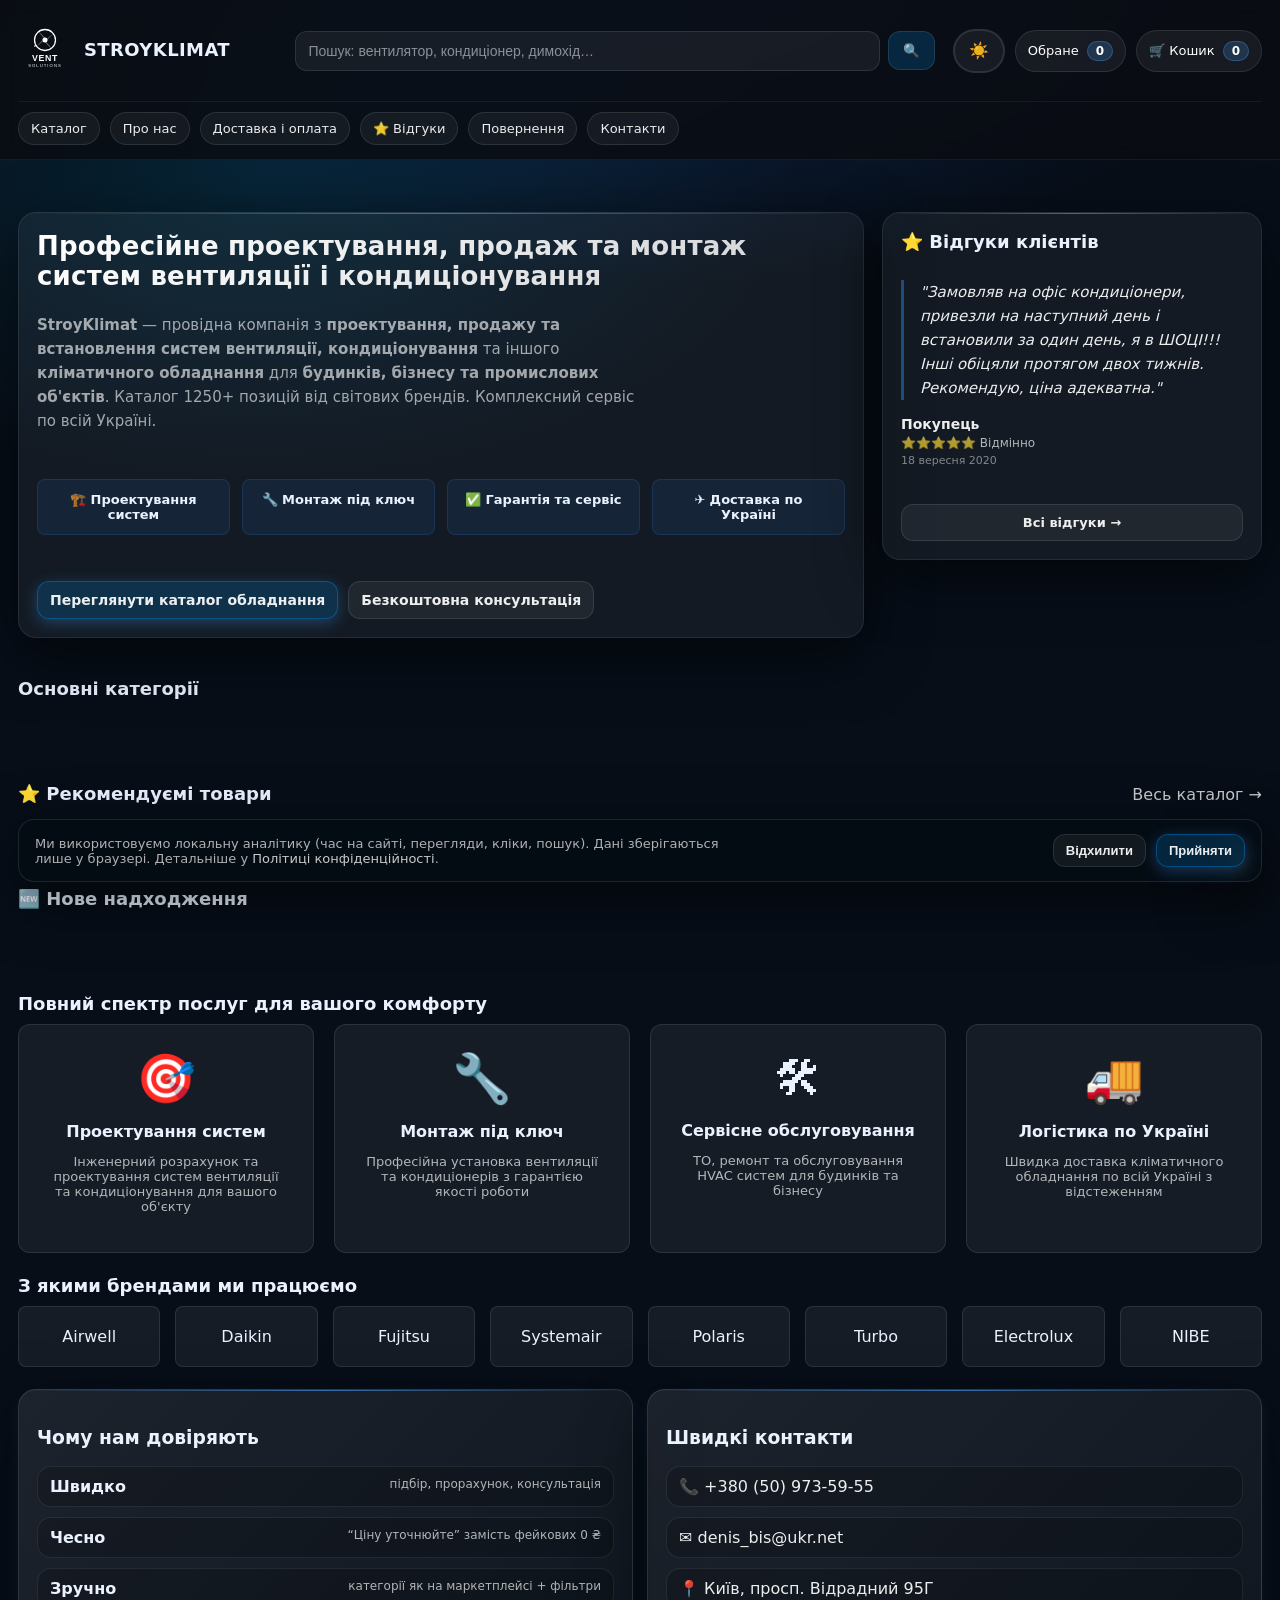
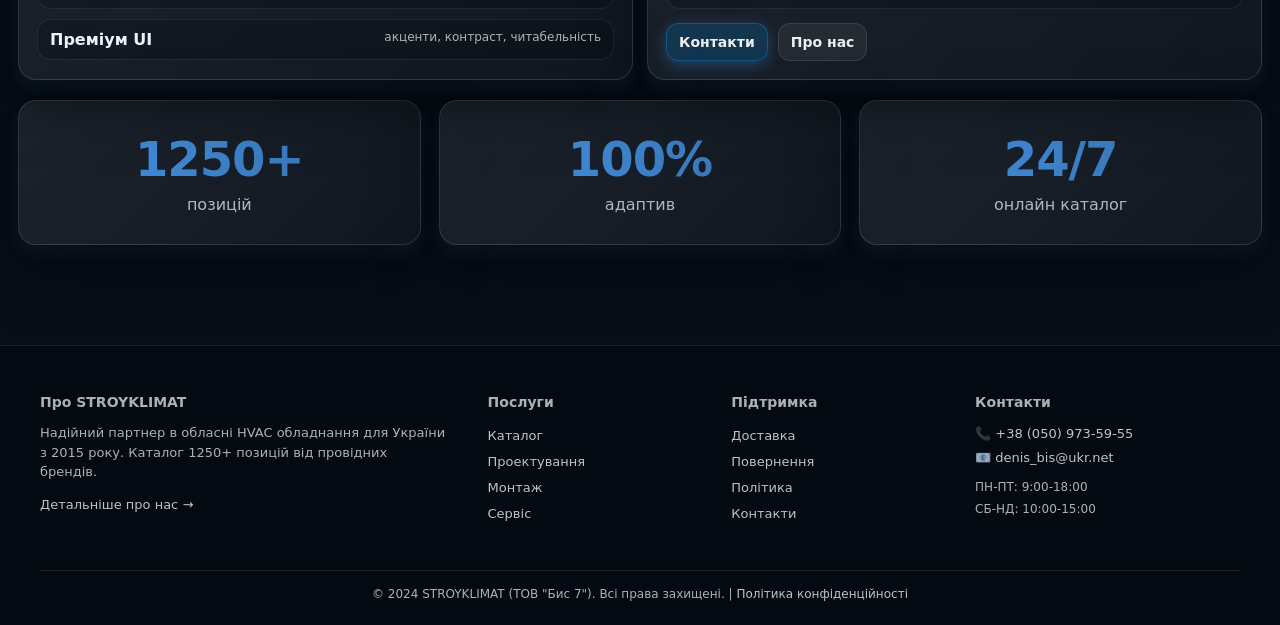
==== commit 5f4039a2: "refactor: Видалено ТОВ "Бис 7" з хідера логотипу ✨ Зміни: - Видалено підписку ТОВ "Бис 7" з .brand ." ====
--- a/site/index.html
+++ b/site/index.html
@@ -27,7 +27,6 @@
           <div class="logo"><img src="./assets/logo.svg" alt="STROYKLIMAT"/></div>
           <div class="name">
             <strong>STROYKLIMAT</strong>
-            <span>ТОВ "Бис 7"</span>
           </div>
         </a>
 
--- a/site/assets/styles.css
+++ b/site/assets/styles.css
@@ -944,7 +944,6 @@
   display:grid; place-items:center;
   overflow:hidden;
   transform: scale(1.4);
-  background:#ffffff;
 }
 .brand .logo img{
   width:100%; height:100%; object-fit:contain;
@@ -952,9 +951,6 @@
 }
 html[data-theme="light"] .brand .logo img{
   filter: none;
-}
-html[data-theme="light"] .brand .logo{
-  background:#f8f9fb;
 }
 .brand .name{
   display:flex; flex-direction:column; line-height:1.05;
